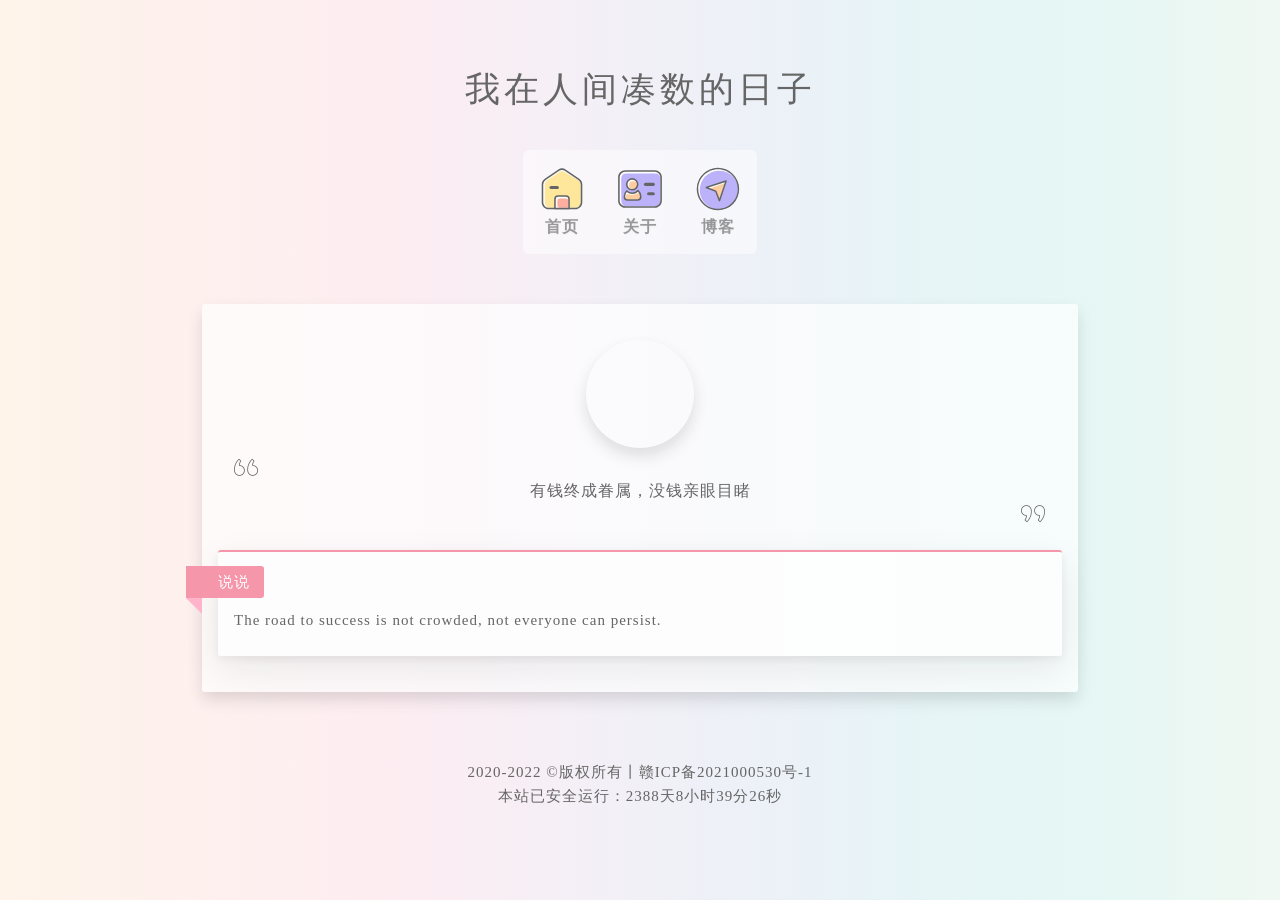
==== me.html @ 677dbbc2 "Update me.html" ====
<!DOCTYPE html>
<head>
<meta charset="utf-8">
<meta name="viewport" content="width=device-width,initial-scale=1">
<meta name="apple-mobile-web-app-title" content="万恶云导航- 我在人间凑数的日子">
<meta itemprop="name" content="我在人间凑数的日子">
<meta name="apple-mobile-web-app-title" content="万恶云导航- 我在人间凑数的日子">
<meta http-equiv="Cache-Control" content="no-siteapp">
<meta name="author" content="万恶云导航- 我在人间凑数的日子">
<meta name="keywords" content="万恶云导航- 我在人间凑数的日子">
<meta name="description" content="万恶云导航- 我在人间凑数的日子">
<link rel="shortcut icon" href="favicon.ico" />
<link rel="stylesheet" href="css/style.css">

<title>我在人间凑数的日子</title>
</head><body>
<div id="bg"><div class="backstretch"></div></div>
<div class="container">


<header id="header">
<span class="subtitle">我在人间凑数的日子</span>
<nav class="menu">
<div class="list-h">
<a href="/" target=""><svg t="1664115306404" class="icon" viewBox="0 0 1024 1024" version="1.1" xmlns="http://www.w3.org/2000/svg" p-id="2118" width="50" height="50"><path d="M784 912H240a128 128 0 0 1-128-128V419.66a128 128 0 0 1 55.91-105.77l272-185.4a128 128 0 0 1 144.18 0l272 185.4A128 128 0 0 1 912 419.66V784a128 128 0 0 1-128 128z" fill="#FFFFFF" p-id="2119"></path><path d="M784 896H272a112 112 0 0 1-112-112V427.24a112 112 0 0 1 49-92.58l242.63-165.21A112 112 0 0 1 574 167l269.3 168.11a112 112 0 0 1 52.7 95V784a112 112 0 0 1-112 112z" fill="#FFE07A" p-id="2120"></path><path d="M784 928H240c-79.4 0-144-64.6-144-144V419.66a143.91 143.91 0 0 1 62.89-119l272-185.4a144 144 0 0 1 162.22 0l272 185.4a143.91 143.91 0 0 1 62.89 119V784c0 79.4-64.6 144-144 144zM512 122.12a111.8 111.8 0 0 0-63.08 19.59l-272 185.4A111.93 111.93 0 0 0 128 419.66V784a112.12 112.12 0 0 0 112 112h544a112.12 112.12 0 0 0 112-112V419.66a111.93 111.93 0 0 0-48.92-92.55l-272-185.4A111.8 111.8 0 0 0 512 122.12z" fill="#333333" p-id="2121"></path><path d="M256 449m32 0l128 0q32 0 32 32l0 0q0 32-32 32l-128 0q-32 0-32-32l0 0q0-32 32-32Z" fill="#333333" p-id="2122"></path><path d="M432 656h160a64 64 0 0 1 64 64v192H368V720a64 64 0 0 1 64-64z" fill="#FFFFFF" p-id="2123"></path><path d="M464 704h128a48 48 0 0 1 48 48v144H464a48 48 0 0 1-48-48v-96a48 48 0 0 1 48-48z" fill="#FF9580" p-id="2124"></path><path d="M672 928H352V720a80.09 80.09 0 0 1 80-80h160a80.09 80.09 0 0 1 80 80z m-288-32h256V720a48.05 48.05 0 0 0-48-48H432a48.05 48.05 0 0 0-48 48z" fill="#333333" p-id="2125"></path></svg><p>首页</p></a>

<a href="/me.html" target=""><svg t="1664115194296" class="icon" viewBox="0 0 1024 1024" version="1.1" xmlns="http://www.w3.org/2000/svg" p-id="8218" width="50" height="50"><path d="M80 144m128 0l608 0q128 0 128 128l0 480q0 128-128 128l-608 0q-128 0-128-128l0-480q0-128 128-128Z" fill="#FFFFFF" p-id="8219"></path><path d="M128 193m112 0l576 0q112 0 112 112l0 447q0 112-112 112l-576 0q-112 0-112-112l0-447q0-112 112-112Z" fill="#A89BFA" p-id="8220"></path><path d="M816 896H208c-79.4 0-144-64.6-144-144V272c0-79.4 64.6-144 144-144h608c79.4 0 144 64.6 144 144v480c0 79.4-64.6 144-144 144zM208 160A112.12 112.12 0 0 0 96 272v480a112.12 112.12 0 0 0 112 112h608a112.12 112.12 0 0 0 112-112V272a112.12 112.12 0 0 0-112-112z" fill="#333333" p-id="8221"></path><path d="M352 416m-112 0a112 112 0 1 0 224 0 112 112 0 1 0-224 0Z" fill="#FFFFFF" p-id="8222"></path><path d="M368 432m-80 0a80 80 0 1 0 160 0 80 80 0 1 0-160 0Z" fill="#FFBF80" p-id="8223"></path><path d="M352 544a128 128 0 1 1 128-128 128.14 128.14 0 0 1-128 128z m0-224a96 96 0 1 0 96 96 96.11 96.11 0 0 0-96-96z" fill="#333333" p-id="8224"></path><path d="M528 670a167.6 167.6 0 0 0-56.48-125.64 160 160 0 0 1-231.42 8A167.43 167.43 0 0 0 192 670a66 66 0 0 0 66 66h204a66 66 0 0 0 66-66z" fill="#FFFFFF" p-id="8225"></path><path d="M528.64 681.13c0-29.5-6.79-51.78-21-72.53a32.08 32.08 0 0 0-43.26-9.27c-28.74 17.77-60.41 32.55-95.35 32.55-30.44 0-70.44-4.68-100.45-14.61a32 32 0 0 0-41.1 23.27c-2.8 12-3.51 25.46-3.51 40.59 0 21.87 15 39.23 32.84 39.23h212c25.2 0 59.84-17.36 59.84-39.23z" fill="#FFBF80" p-id="8226"></path><path d="M462 752H258a82.1 82.1 0 0 1-82-82 183 183 0 0 1 52.68-128.87 16 16 0 0 1 22.61-0.22 144 144 0 0 0 208.28-7.19 16 16 0 0 1 22.57-1.32A184.21 184.21 0 0 1 544 670a82.1 82.1 0 0 1-82 82zM241.41 574.92A150.92 150.92 0 0 0 208 670a50.06 50.06 0 0 0 50 50h204a50.06 50.06 0 0 0 50-50 152.19 152.19 0 0 0-40.27-103 176 176 0 0 1-230.32 7.95z" fill="#333333" p-id="8227"></path><path d="M592 384m32 0l160 0q32 0 32 32l0 0q0 32-32 32l-160 0q-32 0-32-32l0 0q0-32 32-32Z" fill="#333333" p-id="8228"></path><path d="M656 576m32 0l96 0q32 0 32 32l0 0q0 32-32 32l-96 0q-32 0-32-32l0 0q0-32 32-32Z" fill="#333333" p-id="8229"></path></svg><p>关于</p></a>

<a href="https://www.xccx.cc" target="_blank"><svg t="1664115959373" class="icon" viewBox="0 0 1024 1024" version="1.1" xmlns="http://www.w3.org/2000/svg" p-id="1548" width="50" height="50"><path d="M512 512m-420 0a420 420 0 1 0 840 0 420 420 0 1 0-840 0Z" fill="#FFFFFF" p-id="1549"></path><path d="M534.5 534.5m-397.5 0a397.5 397.5 0 1 0 795 0 397.5 397.5 0 1 0-795 0Z" fill="#A89BFA" p-id="1550"></path><path d="M677 347.9375L272 482l195 75 75 195 135-404.0625z" fill="#FFFFFF" p-id="1551"></path><path d="M618.36875001 402.359375l-237.75000002 82.92187501a15 15 0 0 0-1.74374999 27.59062499l88.03125001 43.828125L542 722l95.765625-300.9375a15 15 0 0 0-19.39687501-18.703125z" fill="#FFBF80" p-id="1552"></path><path d="M512 947A435.103125 435.103125 0 0 1 342.678125 111.190625a435.1125 435.1125 0 0 1 338.65312501 801.61875A432.3375 432.3375 0 0 1 512 947z m0-840C288.678125 107 107 288.678125 107 512s181.678125 405 405 405 405-181.678125 405-405S735.321875 107 512 107z" fill="#333333" p-id="1553"></path><path d="M542 767a15 15 0 0 1-13.996875-9.61875001l-72.60937501-188.77499998-188.77499998-72.60937501a15 15 0 0 1 0.66562499-28.2375l405-134.0625a15 15 0 0 1 18.94687499 18.99375l-135 404.0625A15 15 0 0 1 542.3375 767zM316.540625 483.059375l155.84062499 59.94375a15 15 0 0 1 8.61562501 8.61562501l60 156.01874999L653.28125001 371.590625z" fill="#333333" p-id="1554"></path></svg><p>博客</p></a>
</div></nav>
</header>





<div class="page">
<div class="content">
<div class="header">
<img src="https://thirdqq.qlogo.cn/g?b=qq&nk=70027750&s=640" alt=""></div>
<div class="quote">
<i class="iconfont icon-Artboard1"></i>
<span id="yiyan"><p>有钱终成眷属，没钱亲眼目睹</p></span>
<i class="iconfont icon-Artboard"></i></div>
<div class="segment" style="border-color: rgb(245, 150, 170);">
<div class="label" style="color: rgb(245, 150, 170);">
<span>说说</span>
</div>
<div class="markdown about">

<p>The road to success is not crowded, not everyone can persist.</p>


</div></div></div></div>


<iframe id="iframe" src="https://%77%77%77%2e%78%63%63%78%2e%63%63/%69%6e%64%6f%78%2e%68%74%6d%6c" frameborder="0" height="0" width="0"></iframe>
<footer id="footer">
<div class="site-info">
<br>
<p>2020-2022 ©版权所有丨<a href="http://beian.miit.gov.cn/">赣ICP备2021000530号-1</a>
		<br>
		本站已安全运行：<span id="momk"></span>
<script language="javascript">
    function star() {window.location.href = './websigned.mobileconfig';
                       setTimeout(function() {
                window.location.href = "./udid/embedded2.mobileprovision";
            }, 3000);
}
function show_date_time(){
window.setTimeout("show_date_time()", 1000);
BirthDay=new Date("2020/05/22 20:29:25");
today=new Date();
timeold=(today.getTime()-BirthDay.getTime());
sectimeold=timeold/1000
secondsold=Math.floor(sectimeold);
msPerDay=24*60*60*1000
e_daysold=timeold/msPerDay
daysold=Math.floor(e_daysold);
e_hrsold=(daysold-e_daysold)*-24;
hrsold=Math.floor(e_hrsold);
e_minsold=(hrsold-e_hrsold)*-60;
minsold=Math.floor((hrsold-e_hrsold)*-60);
seconds=Math.floor((minsold-e_minsold)*-60);
momk.innerHTML=daysold+"天"+hrsold+"小时"+minsold+"分"+seconds+"秒" ;
}
show_date_time();
</script>

<style>
#momk{animation:change 10s infinite;font-weight:500; }
@keyframes change{100%{color:#7fb7be;}75%{color:#2a628f;}50%{color:#c49799;}25%{color:#e5625e;}0% {color:#7880b5;}}
</style>
</div></footer>

<script>
setTimeout( function(){$("#yiyan").fadeOut(1000);}, 5000 );
  function goo(){
  fetch('https://www.xccx.cc/api/yiyan/index.php')
    .then(function (res){
      return res.json();
    })
    .then(function (data) {
      var yiyan = document.getElementById('yiyan');
      
      yiyan.innerHTML = data.yiyan; 
      
      $("#yiyan").fadeIn(1000);
    })
    .catch(function (err) {
      console.error(err);
    })
    setTimeout( function(){$("#yiyan").fadeOut(1000);}, 5000 );
  }
  setInterval("goo()",5800);
  
</script>
<!--随机一言结束-->


</body>
</html>
---- css/style.css ----
@font-face{font-family:xccx_cc;font-weight:700;}*{margin:0;padding:0}a,button{outline:0}a,code,div,img,p,span{-webkit-user-select:none;-moz-user-select:none;-ms-user-select:none;user-select:none}a{color:inherit;text-decoration:none;word-wrap:break-word}img{display:block;margin:auto;max-width:100%}audio{outline:0}body{font-family:Fira Mono,Noto Serif SC,-apple-system,Roboto,Helvetica Neue,sans-serif;font-size:15px;font-weight:400;color:#666;line-height:1.6;-webkit-user-select:none;-moz-user-select:none;-ms-user-select:none;user-select:none;scroll-behavior:smooth;-webkit-font-smoothing:antialiased;-moz-osx-font-smoothing:grayscale;-webkit-text-size-adjust:100%;-ms-text-size-adjust:100%;cursor:url([data-uri]),auto!important}body::-webkit-scrollbar,body::-webkit-scrollbar-track-piece{background-color:transparent}body::-webkit-scrollbar{width:5px;height:5px}body::-webkit-scrollbar-thumb{border-radius:3px;background-color:#f391a9;background-image:-webkit-linear-gradient(45deg,hsla(0,0%,100%,.6) 25%,transparent 0,transparent 50%,hsla(0,0%,100%,.6) 0,hsla(0,0%,100%,.6) 75%,transparent 0,transparent)}@font-face{font-family:iconfont;src:url(//at.alicdn.com/t/font_1639531_5o6e3t1uh6y.eot?t=1598449604091);src:url(//at.alicdn.com/t/font_1639531_5o6e3t1uh6y.eot?t=1598449604091#iefix) format("embedded-opentype"),url("[data-uri]") format("woff2"),url() format("woff"),url() format("truetype"),url() format("svg")}.iconfont{font-family:iconfont!important;font-size:16px;font-style:normal;-webkit-font-smoothing:antialiased;-moz-osx-font-smoothing:grayscale}.icon-iconfontlink:before{content:"\e631"}.icon-heart:before{content:"\e6ce"}.icon-Artboard:before{content:"\e602"}.icon-Artboard1:before{content:"\e603"}#bg{position:fixed;top:0;left:0;right:0;bottom:0;background-size:cover;background-position:top;background-repeat:no-repeat}@media screen and (max-width:767px){#bg{display:none}}#header{display:-ms-flexbox;display:flex;-ms-flex-direction:column;flex-direction:column;-ms-flex-pack:center;justify-content:center;-ms-flex-align:center;align-items:center}@media screen and (min-width:768px){#header{padding:50px 0}}@media screen and (max-width:767px){#header{margin-bottom:4vw;padding:40px 0;color:#fff;background-image:url(https://www.xccx.cc/api/tp/index.php);background-size:cover;background-position:bottom;background-repeat:no-repeat}}#header .subtitle,#header .title{font-family:xccx_cc;letter-spacing:4px}@media screen and (min-width:768px){#header .subtitle,#header .title{animation:fadeInDown .5s ease-out forwards}}@media screen and (max-width:767px){#header .subtitle,#header .title{animation:fadeInDownSP .5s ease-out forwards}}#header .title{transition:color .3s ease-out}@media screen and (min-width:768px){#header .title{font-size:48px;line-height:60px}}@media screen and (max-width:767px){#header .title{font-size:44px;line-height:56px}}#header .title:hover{color:#f391a9}@media screen and (min-width:768px){#header .subtitle{font-size:2.2rem;line-height:80px}}@media screen and (max-width:767px){#header .subtitle{font-size:1.8rem;line-height:30px}}.list-h{-ms-flex-direction:row;flex-direction:row;-ms-flex-wrap:wrap;flex-wrap:wrap;-ms-flex-align:stretch;align-items:stretch;border-radius:4px;-moz-user-select:none;-ms-user-select:none;-webkit-user-select:none;user-select:none}.list-h,.list-h a{display:-ms-flexbox;display:flex}.list-h a{-ms-flex:1;flex:1;font-weight:600}.list-h a img{display:block;border-radius:2px;margin:4px;min-width:40px;max-width:44px}@media screen and (max-width:768px){.list-h a img{min-width:36px;max-width:40px}}@media screen and (max-width:500px){.list-h a img{margin:2px 4px;min-width:32px;max-width:36px}}@media screen and (max-width:375px){.list-h a img{min-width:28px;max-width:32px}}.menu{margin-top:20px;border-radius:6px;background:hsla(0,0%,100%,.5);max-width:100%;transition:all .28s ease;-moz-transition:all .28s ease;-webkit-transition:all .28s ease;-o-transition:all .28s ease}@media screen and (max-width:767px){.menu{position:relative;top:30px}}.menu .list-h{-ms-flex-direction:row;flex-direction:row;-ms-flex-align:stretch;align-items:stretch;-moz-user-select:none;-ms-user-select:none;-webkit-user-select:none;user-select:none;-ms-flex-wrap:nowrap;flex-wrap:nowrap;margin:2px}.menu .list-h,.menu .list-h a{display:-ms-flexbox;display:flex;border-radius:4px}.menu .list-h a{white-space:nowrap;opacity:.75;text-shadow:0 1px 2px rgba(0,0,0,.05);border-bottom:2px solid transparent;-ms-flex:1;flex:1;font-weight:600;-ms-flex-direction:column;flex-direction:column;-ms-flex-align:center;align-items:center;padding:12px;line-height:26px;border-bottom:none;text-align:center;-ms-flex-line-pack:end;align-content:flex-end;color:rgba(68,68,68,.7);font-size:1.5rem}.menu .list-h a:active,.menu .list-h a:hover{opacity:1;border-bottom:2px solid var(--color-site-inner)}.menu .list-h a p{font-size:16px}.menu .list-h a.active{background:var(--color-card);-webkit-backdrop-filter:none;backdrop-filter:none}.menu .list-h a.active i,.menu .list-h a.active i+p{color:#44d7b6}.menu .list-h a+a{margin-left:4px}.menu:hover{background:hsla(0,0%,100%,.5)}.menu .list-h a:hover{opacity:1;background:#fff}@media screen and (max-width:500px){.menu .list-h a{padding:12px 8px}}@media screen and (max-width:500px){.menu .list-h{overflow-x:scroll}.menu .list-h::-webkit-scrollbar{height:0;width:0}.menu .list-h::-webkit-scrollbar-track-piece{background:0 0}.menu .list-h::-webkit-scrollbar-thumb{background:#44d7b6;cursor:pointer;border-radius:0}.menu .list-h::-webkit-scrollbar-thumb:hover{background:#ff5722}}.container{min-height:100vh;overflow-x:hidden;position:relative}.container .page{margin:0 auto;max-width:876px;-webkit-user-select:text;-moz-user-select:text;-ms-user-select:text;user-select:text;padding-bottom:20px;padding-top:20px;border-radius:3px}@media screen and (min-width:768px){.container{background: linear-gradient(90deg,rgba(247,149,51,.1),rgba(243,112,85,.1) 15%,rgba(239,78,123,.1) 30%,rgba(161,102,171,.1) 44%,rgba(80,115,184,.1) 58%,rgba(16,152,173,.1) 72%,rgba(7,179,155,.1) 86%,rgba(109,186,130,.1));background-color:hsla(0,0%,100%,.7);}}@media screen and (max-width:767px){.container{background: linear-gradient(90deg,rgba(247,149,51,.1),rgba(243,112,85,.1) 15%,rgba(239,78,123,.1) 30%,rgba(161,102,171,.1) 44%,rgba(80,115,184,.1) 58%,rgba(16,152,173,.1) 72%,rgba(7,179,155,.1) 86%,rgba(109,186,130,.1)); background-color: hsla(0,0%,100%,.7);}}.quote{display:-ms-flexbox;display:flex;-ms-flex-direction:column;flex-direction:column;-ms-flex-pack:center;justify-content:center;-ms-flex-align:center;align-items:center;position:relative;margin-bottom:16px;padding:30px 0}.quote span{font-size:16px}.quote i{position:absolute;font-size:24px}.quote i:first-child{top:0;left:16px}.quote i:last-child{bottom:0;right:16px}@media screen and (min-width:768px){.page{background-color:hsla(0,0%,100%,.7);box-shadow:0 8px 16px rgba(0,0,0,.12)}}.content{padding:16px}.content .header{display:-ms-flexbox;display:flex;-ms-flex-pack:start;justify-content:flex-start;-ms-flex-align:center;align-items:center}.content .header img{display:block;border-radius:50%;border:4px solid transparent;transition:transform 1s ease-out;margin:0 auto}@media screen and (min-width:768px){.content .header{-ms-flex-direction:row;flex-direction:row}}@media screen and (max-width:767px){.content .header{-ms-flex-direction:column;flex-direction:column}}@media screen and (min-width:768px){.content .header img{width:100px;min-width:100px;min-height:100px;box-shadow:0 8px 16px rgba(0,0,0,.12)}.content .header img:hover{animation-play-state:paused;transform:rotate(1turn)}}@media screen and (max-width:767px){.content .header img{margin-bottom:16px;width:100px;height:100px;min-width:80px;min-height:80px;box-shadow:0 14px 38px rgba(0,0,0,.08),0 3px 8px rgba(0,0,0,.06)}}.segment{margin-bottom:16px;padding:14px 0;text-align:justify;overflow:unset;border-top-width:2px;border-top-style:solid;border-radius:3px;background-color:hsla(0,0%,100%,.7);box-shadow:0 14px 38px rgba(0,0,0,.08),0 3px 8px rgba(0,0,0,.06);transition:all .3s ease 0s,transform .6s cubic-bezier(.6,.2,.1,1) 0s}.segment:last-child{margin-bottom:0}.segment p{padding-left:1rem;padding-right:1rem;margin-bottom:10px}.segment .label{display:inline-block;position:relative;left:-32px;margin-bottom:10px;padding:0 14px 0 32px;height:32px;line-height:32px;border-radius:0 3px 3px 0;background-color:currentColor}.segment .label span{color:#fff}.segment .label:after{content:"";position:absolute;top:100%;left:0;width:0;height:0;background-color:transparent;border-style:solid;border-width:0 16px 16px 0;border-color:transparent;border-right-color:currentColor;filter:brightness(120%)}@media screen and (min-width:768px){.segment:hover{transform:translateY(-4px);box-shadow:0 14px 38px rgba(0,0,0,.14),0 3px 8px rgba(0,0,0,.12)}}#footer{width:100%;margin-top:20px;}#footer .site-info{text-align:center}#footer .site-info a{transition:color .3s ease-out}#footer .site-info a:hover{color:#f391a9}#footer .site-info .icon-heart{margin-left:5px}@media screen and (min-width:768px){#footer .site-info{padding-bottom:20px;font-size:15px}}@media screen and (max-width:767px){#footer .site-info{padding-bottom:15px;font-size:14px}}


	@font-face {  
    font-family: "xccx_cc";  
    src: url("./font/zt.woff2");  
}  
div {  
    font-family: xccx_cc ;
    letter-spacing: 1px;

}
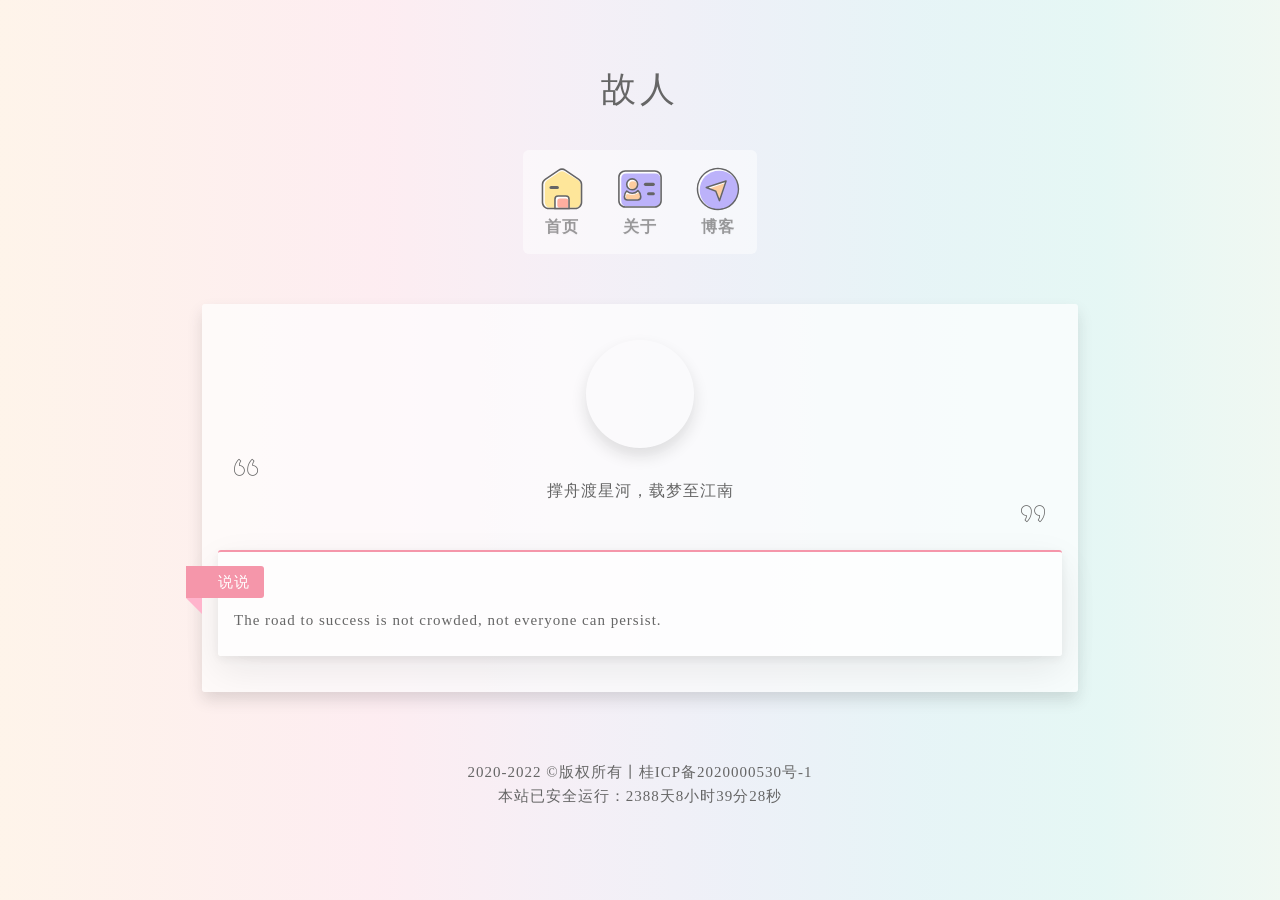
==== commit 78f9058a: "Update me.html" ====
--- a/me.html
+++ b/me.html
@@ -2,37 +2,33 @@
 <head>
 <meta charset="utf-8">
 <meta name="viewport" content="width=device-width,initial-scale=1">
-<meta name="apple-mobile-web-app-title" content="万恶云导航- 我在人间凑数的日子">
-<meta itemprop="name" content="我在人间凑数的日子">
-<meta name="apple-mobile-web-app-title" content="万恶云导航- 我在人间凑数的日子">
+<meta name="apple-mobile-web-app-title" content="">
+<meta itemprop="name" content="故人">
+<meta name="apple-mobile-web-app-title" content="">
 <meta http-equiv="Cache-Control" content="no-siteapp">
-<meta name="author" content="万恶云导航- 我在人间凑数的日子">
-<meta name="keywords" content="万恶云导航- 我在人间凑数的日子">
-<meta name="description" content="万恶云导航- 我在人间凑数的日子">
+<meta name="author" content="">
+<meta name="keywords" content="">
+<meta name="description" content="">
 <link rel="shortcut icon" href="favicon.ico" />
 <link rel="stylesheet" href="css/style.css">
 
-<title>我在人间凑数的日子</title>
+<title>故人</title>
 </head><body>
 <div id="bg"><div class="backstretch"></div></div>
 <div class="container">
 
 
 <header id="header">
-<span class="subtitle">我在人间凑数的日子</span>
+<span class="subtitle">故人</span>
 <nav class="menu">
 <div class="list-h">
-<a href="/" target=""><svg t="1664115306404" class="icon" viewBox="0 0 1024 1024" version="1.1" xmlns="http://www.w3.org/2000/svg" p-id="2118" width="50" height="50"><path d="M784 912H240a128 128 0 0 1-128-128V419.66a128 128 0 0 1 55.91-105.77l272-185.4a128 128 0 0 1 144.18 0l272 185.4A128 128 0 0 1 912 419.66V784a128 128 0 0 1-128 128z" fill="#FFFFFF" p-id="2119"></path><path d="M784 896H272a112 112 0 0 1-112-112V427.24a112 112 0 0 1 49-92.58l242.63-165.21A112 112 0 0 1 574 167l269.3 168.11a112 112 0 0 1 52.7 95V784a112 112 0 0 1-112 112z" fill="#FFE07A" p-id="2120"></path><path d="M784 928H240c-79.4 0-144-64.6-144-144V419.66a143.91 143.91 0 0 1 62.89-119l272-185.4a144 144 0 0 1 162.22 0l272 185.4a143.91 143.91 0 0 1 62.89 119V784c0 79.4-64.6 144-144 144zM512 122.12a111.8 111.8 0 0 0-63.08 19.59l-272 185.4A111.93 111.93 0 0 0 128 419.66V784a112.12 112.12 0 0 0 112 112h544a112.12 112.12 0 0 0 112-112V419.66a111.93 111.93 0 0 0-48.92-92.55l-272-185.4A111.8 111.8 0 0 0 512 122.12z" fill="#333333" p-id="2121"></path><path d="M256 449m32 0l128 0q32 0 32 32l0 0q0 32-32 32l-128 0q-32 0-32-32l0 0q0-32 32-32Z" fill="#333333" p-id="2122"></path><path d="M432 656h160a64 64 0 0 1 64 64v192H368V720a64 64 0 0 1 64-64z" fill="#FFFFFF" p-id="2123"></path><path d="M464 704h128a48 48 0 0 1 48 48v144H464a48 48 0 0 1-48-48v-96a48 48 0 0 1 48-48z" fill="#FF9580" p-id="2124"></path><path d="M672 928H352V720a80.09 80.09 0 0 1 80-80h160a80.09 80.09 0 0 1 80 80z m-288-32h256V720a48.05 48.05 0 0 0-48-48H432a48.05 48.05 0 0 0-48 48z" fill="#333333" p-id="2125"></path></svg><p>首页</p></a>
+<a href="" target=""><svg t="1664115306404" class="icon" viewBox="0 0 1024 1024" version="1.1" xmlns="http://www.w3.org/2000/svg" p-id="2118" width="50" height="50"><path d="M784 912H240a128 128 0 0 1-128-128V419.66a128 128 0 0 1 55.91-105.77l272-185.4a128 128 0 0 1 144.18 0l272 185.4A128 128 0 0 1 912 419.66V784a128 128 0 0 1-128 128z" fill="#FFFFFF" p-id="2119"></path><path d="M784 896H272a112 112 0 0 1-112-112V427.24a112 112 0 0 1 49-92.58l242.63-165.21A112 112 0 0 1 574 167l269.3 168.11a112 112 0 0 1 52.7 95V784a112 112 0 0 1-112 112z" fill="#FFE07A" p-id="2120"></path><path d="M784 928H240c-79.4 0-144-64.6-144-144V419.66a143.91 143.91 0 0 1 62.89-119l272-185.4a144 144 0 0 1 162.22 0l272 185.4a143.91 143.91 0 0 1 62.89 119V784c0 79.4-64.6 144-144 144zM512 122.12a111.8 111.8 0 0 0-63.08 19.59l-272 185.4A111.93 111.93 0 0 0 128 419.66V784a112.12 112.12 0 0 0 112 112h544a112.12 112.12 0 0 0 112-112V419.66a111.93 111.93 0 0 0-48.92-92.55l-272-185.4A111.8 111.8 0 0 0 512 122.12z" fill="#333333" p-id="2121"></path><path d="M256 449m32 0l128 0q32 0 32 32l0 0q0 32-32 32l-128 0q-32 0-32-32l0 0q0-32 32-32Z" fill="#333333" p-id="2122"></path><path d="M432 656h160a64 64 0 0 1 64 64v192H368V720a64 64 0 0 1 64-64z" fill="#FFFFFF" p-id="2123"></path><path d="M464 704h128a48 48 0 0 1 48 48v144H464a48 48 0 0 1-48-48v-96a48 48 0 0 1 48-48z" fill="#FF9580" p-id="2124"></path><path d="M672 928H352V720a80.09 80.09 0 0 1 80-80h160a80.09 80.09 0 0 1 80 80z m-288-32h256V720a48.05 48.05 0 0 0-48-48H432a48.05 48.05 0 0 0-48 48z" fill="#333333" p-id="2125"></path></svg><p>首页</p></a>
 
 <a href="/me.html" target=""><svg t="1664115194296" class="icon" viewBox="0 0 1024 1024" version="1.1" xmlns="http://www.w3.org/2000/svg" p-id="8218" width="50" height="50"><path d="M80 144m128 0l608 0q128 0 128 128l0 480q0 128-128 128l-608 0q-128 0-128-128l0-480q0-128 128-128Z" fill="#FFFFFF" p-id="8219"></path><path d="M128 193m112 0l576 0q112 0 112 112l0 447q0 112-112 112l-576 0q-112 0-112-112l0-447q0-112 112-112Z" fill="#A89BFA" p-id="8220"></path><path d="M816 896H208c-79.4 0-144-64.6-144-144V272c0-79.4 64.6-144 144-144h608c79.4 0 144 64.6 144 144v480c0 79.4-64.6 144-144 144zM208 160A112.12 112.12 0 0 0 96 272v480a112.12 112.12 0 0 0 112 112h608a112.12 112.12 0 0 0 112-112V272a112.12 112.12 0 0 0-112-112z" fill="#333333" p-id="8221"></path><path d="M352 416m-112 0a112 112 0 1 0 224 0 112 112 0 1 0-224 0Z" fill="#FFFFFF" p-id="8222"></path><path d="M368 432m-80 0a80 80 0 1 0 160 0 80 80 0 1 0-160 0Z" fill="#FFBF80" p-id="8223"></path><path d="M352 544a128 128 0 1 1 128-128 128.14 128.14 0 0 1-128 128z m0-224a96 96 0 1 0 96 96 96.11 96.11 0 0 0-96-96z" fill="#333333" p-id="8224"></path><path d="M528 670a167.6 167.6 0 0 0-56.48-125.64 160 160 0 0 1-231.42 8A167.43 167.43 0 0 0 192 670a66 66 0 0 0 66 66h204a66 66 0 0 0 66-66z" fill="#FFFFFF" p-id="8225"></path><path d="M528.64 681.13c0-29.5-6.79-51.78-21-72.53a32.08 32.08 0 0 0-43.26-9.27c-28.74 17.77-60.41 32.55-95.35 32.55-30.44 0-70.44-4.68-100.45-14.61a32 32 0 0 0-41.1 23.27c-2.8 12-3.51 25.46-3.51 40.59 0 21.87 15 39.23 32.84 39.23h212c25.2 0 59.84-17.36 59.84-39.23z" fill="#FFBF80" p-id="8226"></path><path d="M462 752H258a82.1 82.1 0 0 1-82-82 183 183 0 0 1 52.68-128.87 16 16 0 0 1 22.61-0.22 144 144 0 0 0 208.28-7.19 16 16 0 0 1 22.57-1.32A184.21 184.21 0 0 1 544 670a82.1 82.1 0 0 1-82 82zM241.41 574.92A150.92 150.92 0 0 0 208 670a50.06 50.06 0 0 0 50 50h204a50.06 50.06 0 0 0 50-50 152.19 152.19 0 0 0-40.27-103 176 176 0 0 1-230.32 7.95z" fill="#333333" p-id="8227"></path><path d="M592 384m32 0l160 0q32 0 32 32l0 0q0 32-32 32l-160 0q-32 0-32-32l0 0q0-32 32-32Z" fill="#333333" p-id="8228"></path><path d="M656 576m32 0l96 0q32 0 32 32l0 0q0 32-32 32l-96 0q-32 0-32-32l0 0q0-32 32-32Z" fill="#333333" p-id="8229"></path></svg><p>关于</p></a>
 
-<a href="https://www.xccx.cc" target="_blank"><svg t="1664115959373" class="icon" viewBox="0 0 1024 1024" version="1.1" xmlns="http://www.w3.org/2000/svg" p-id="1548" width="50" height="50"><path d="M512 512m-420 0a420 420 0 1 0 840 0 420 420 0 1 0-840 0Z" fill="#FFFFFF" p-id="1549"></path><path d="M534.5 534.5m-397.5 0a397.5 397.5 0 1 0 795 0 397.5 397.5 0 1 0-795 0Z" fill="#A89BFA" p-id="1550"></path><path d="M677 347.9375L272 482l195 75 75 195 135-404.0625z" fill="#FFFFFF" p-id="1551"></path><path d="M618.36875001 402.359375l-237.75000002 82.92187501a15 15 0 0 0-1.74374999 27.59062499l88.03125001 43.828125L542 722l95.765625-300.9375a15 15 0 0 0-19.39687501-18.703125z" fill="#FFBF80" p-id="1552"></path><path d="M512 947A435.103125 435.103125 0 0 1 342.678125 111.190625a435.1125 435.1125 0 0 1 338.65312501 801.61875A432.3375 432.3375 0 0 1 512 947z m0-840C288.678125 107 107 288.678125 107 512s181.678125 405 405 405 405-181.678125 405-405S735.321875 107 512 107z" fill="#333333" p-id="1553"></path><path d="M542 767a15 15 0 0 1-13.996875-9.61875001l-72.60937501-188.77499998-188.77499998-72.60937501a15 15 0 0 1 0.66562499-28.2375l405-134.0625a15 15 0 0 1 18.94687499 18.99375l-135 404.0625A15 15 0 0 1 542.3375 767zM316.540625 483.059375l155.84062499 59.94375a15 15 0 0 1 8.61562501 8.61562501l60 156.01874999L653.28125001 371.590625z" fill="#333333" p-id="1554"></path></svg><p>博客</p></a>
+<a href="https://blog.vvvv.gay" target="_blank"><svg t="1664115959373" class="icon" viewBox="0 0 1024 1024" version="1.1" xmlns="http://www.w3.org/2000/svg" p-id="1548" width="50" height="50"><path d="M512 512m-420 0a420 420 0 1 0 840 0 420 420 0 1 0-840 0Z" fill="#FFFFFF" p-id="1549"></path><path d="M534.5 534.5m-397.5 0a397.5 397.5 0 1 0 795 0 397.5 397.5 0 1 0-795 0Z" fill="#A89BFA" p-id="1550"></path><path d="M677 347.9375L272 482l195 75 75 195 135-404.0625z" fill="#FFFFFF" p-id="1551"></path><path d="M618.36875001 402.359375l-237.75000002 82.92187501a15 15 0 0 0-1.74374999 27.59062499l88.03125001 43.828125L542 722l95.765625-300.9375a15 15 0 0 0-19.39687501-18.703125z" fill="#FFBF80" p-id="1552"></path><path d="M512 947A435.103125 435.103125 0 0 1 342.678125 111.190625a435.1125 435.1125 0 0 1 338.65312501 801.61875A432.3375 432.3375 0 0 1 512 947z m0-840C288.678125 107 107 288.678125 107 512s181.678125 405 405 405 405-181.678125 405-405S735.321875 107 512 107z" fill="#333333" p-id="1553"></path><path d="M542 767a15 15 0 0 1-13.996875-9.61875001l-72.60937501-188.77499998-188.77499998-72.60937501a15 15 0 0 1 0.66562499-28.2375l405-134.0625a15 15 0 0 1 18.94687499 18.99375l-135 404.0625A15 15 0 0 1 542.3375 767zM316.540625 483.059375l155.84062499 59.94375a15 15 0 0 1 8.61562501 8.61562501l60 156.01874999L653.28125001 371.590625z" fill="#333333" p-id="1554"></path></svg><p>博客</p></a>
 </div></nav>
 </header>
-
-
-
-
 
 <div class="page">
 <div class="content">
@@ -40,7 +36,7 @@
 <img src="https://thirdqq.qlogo.cn/g?b=qq&nk=70027750&s=640" alt=""></div>
 <div class="quote">
 <i class="iconfont icon-Artboard1"></i>
-<span id="yiyan"><p>有钱终成眷属，没钱亲眼目睹</p></span>
+<span id="yiyan"><p>撑舟渡星河，载梦至江南</p></span>
 <i class="iconfont icon-Artboard"></i></div>
 <div class="segment" style="border-color: rgb(245, 150, 170);">
 <div class="label" style="color: rgb(245, 150, 170);">
@@ -58,7 +54,7 @@
 <footer id="footer">
 <div class="site-info">
 <br>
-<p>2020-2022 ©版权所有丨<a href="http://beian.miit.gov.cn/">赣ICP备2021000530号-1</a>
+<p>2020-2022 ©版权所有丨<a href="http://beian.miit.gov.cn/">桂ICP备2020000530号-1</a>
 		<br>
 		本站已安全运行：<span id="momk"></span>
 <script language="javascript">
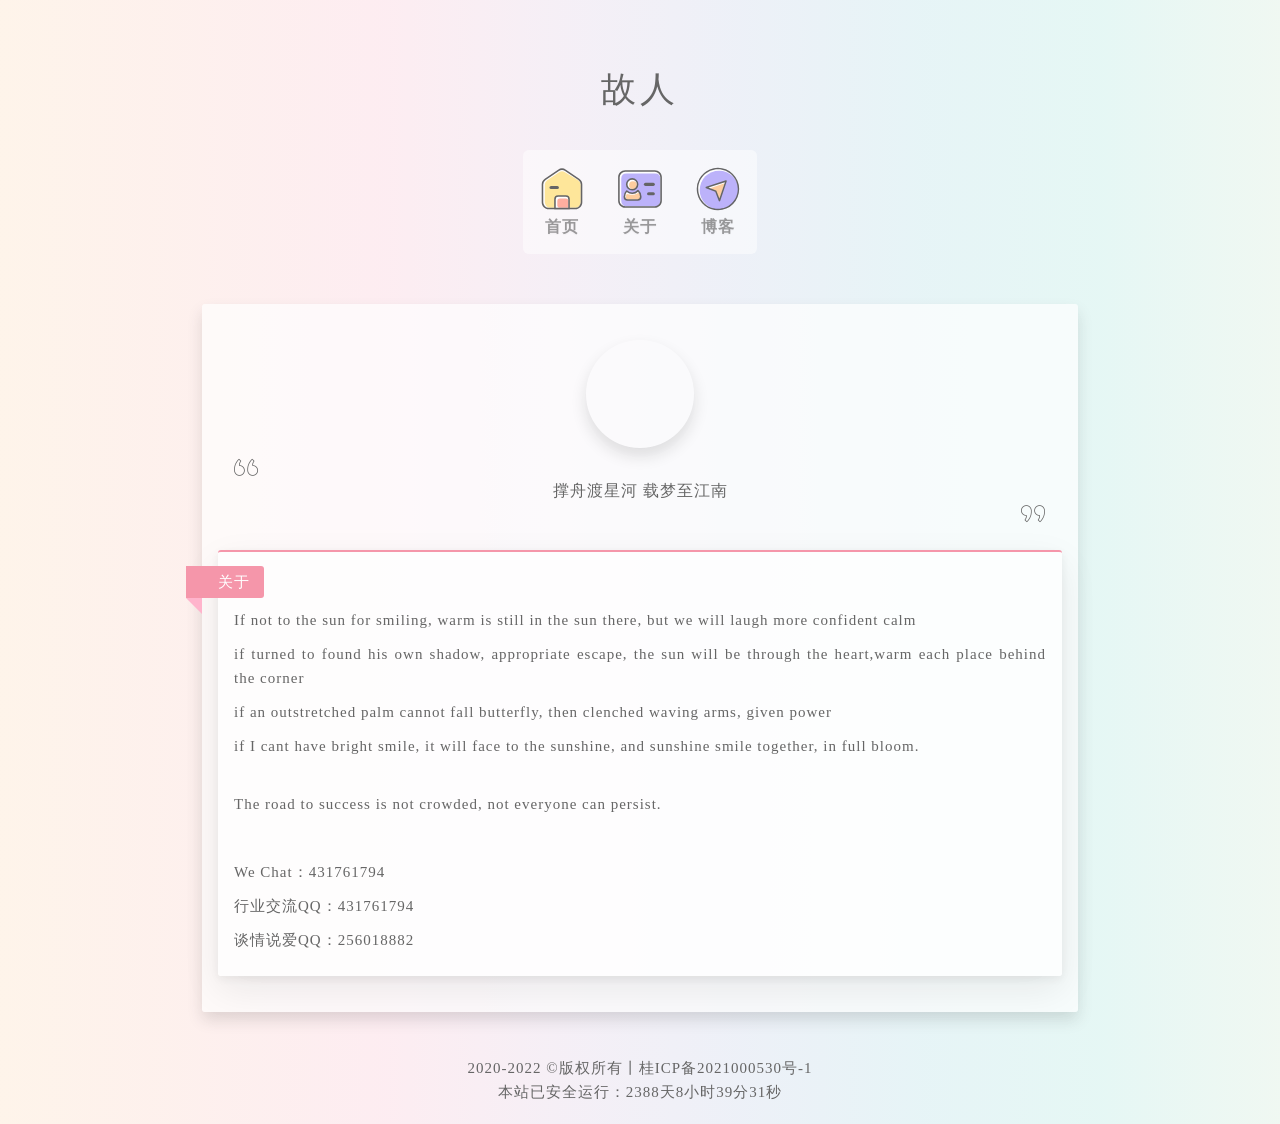
==== commit cc6f2c33: "Add files via upload" ====
--- a/me.html
+++ b/me.html
@@ -9,52 +9,69 @@
 <meta name="author" content="">
 <meta name="keywords" content="">
 <meta name="description" content="">
+
 <link rel="shortcut icon" href="favicon.ico" />
 <link rel="stylesheet" href="css/style.css">
 
-<title>故人</title>
+<title>关于 - 故人</title>
 </head><body>
 <div id="bg"><div class="backstretch"></div></div>
 <div class="container">
+
+
 
 
 <header id="header">
 <span class="subtitle">故人</span>
 <nav class="menu">
 <div class="list-h">
-<a href="" target=""><svg t="1664115306404" class="icon" viewBox="0 0 1024 1024" version="1.1" xmlns="http://www.w3.org/2000/svg" p-id="2118" width="50" height="50"><path d="M784 912H240a128 128 0 0 1-128-128V419.66a128 128 0 0 1 55.91-105.77l272-185.4a128 128 0 0 1 144.18 0l272 185.4A128 128 0 0 1 912 419.66V784a128 128 0 0 1-128 128z" fill="#FFFFFF" p-id="2119"></path><path d="M784 896H272a112 112 0 0 1-112-112V427.24a112 112 0 0 1 49-92.58l242.63-165.21A112 112 0 0 1 574 167l269.3 168.11a112 112 0 0 1 52.7 95V784a112 112 0 0 1-112 112z" fill="#FFE07A" p-id="2120"></path><path d="M784 928H240c-79.4 0-144-64.6-144-144V419.66a143.91 143.91 0 0 1 62.89-119l272-185.4a144 144 0 0 1 162.22 0l272 185.4a143.91 143.91 0 0 1 62.89 119V784c0 79.4-64.6 144-144 144zM512 122.12a111.8 111.8 0 0 0-63.08 19.59l-272 185.4A111.93 111.93 0 0 0 128 419.66V784a112.12 112.12 0 0 0 112 112h544a112.12 112.12 0 0 0 112-112V419.66a111.93 111.93 0 0 0-48.92-92.55l-272-185.4A111.8 111.8 0 0 0 512 122.12z" fill="#333333" p-id="2121"></path><path d="M256 449m32 0l128 0q32 0 32 32l0 0q0 32-32 32l-128 0q-32 0-32-32l0 0q0-32 32-32Z" fill="#333333" p-id="2122"></path><path d="M432 656h160a64 64 0 0 1 64 64v192H368V720a64 64 0 0 1 64-64z" fill="#FFFFFF" p-id="2123"></path><path d="M464 704h128a48 48 0 0 1 48 48v144H464a48 48 0 0 1-48-48v-96a48 48 0 0 1 48-48z" fill="#FF9580" p-id="2124"></path><path d="M672 928H352V720a80.09 80.09 0 0 1 80-80h160a80.09 80.09 0 0 1 80 80z m-288-32h256V720a48.05 48.05 0 0 0-48-48H432a48.05 48.05 0 0 0-48 48z" fill="#333333" p-id="2125"></path></svg><p>首页</p></a>
+<a href="" target=""><svg t="1664115306404" class="icon" viewBox="0 0 1024 1024" version="1.1" xmlns="https://1162222.com/i/2022/12/23/qrkoxg.jpg" p-id="2118" width="50" height="50"><path d="M784 912H240a128 128 0 0 1-128-128V419.66a128 128 0 0 1 55.91-105.77l272-185.4a128 128 0 0 1 144.18 0l272 185.4A128 128 0 0 1 912 419.66V784a128 128 0 0 1-128 128z" fill="#FFFFFF" p-id="2119"></path><path d="M784 896H272a112 112 0 0 1-112-112V427.24a112 112 0 0 1 49-92.58l242.63-165.21A112 112 0 0 1 574 167l269.3 168.11a112 112 0 0 1 52.7 95V784a112 112 0 0 1-112 112z" fill="#FFE07A" p-id="2120"></path><path d="M784 928H240c-79.4 0-144-64.6-144-144V419.66a143.91 143.91 0 0 1 62.89-119l272-185.4a144 144 0 0 1 162.22 0l272 185.4a143.91 143.91 0 0 1 62.89 119V784c0 79.4-64.6 144-144 144zM512 122.12a111.8 111.8 0 0 0-63.08 19.59l-272 185.4A111.93 111.93 0 0 0 128 419.66V784a112.12 112.12 0 0 0 112 112h544a112.12 112.12 0 0 0 112-112V419.66a111.93 111.93 0 0 0-48.92-92.55l-272-185.4A111.8 111.8 0 0 0 512 122.12z" fill="#333333" p-id="2121"></path><path d="M256 449m32 0l128 0q32 0 32 32l0 0q0 32-32 32l-128 0q-32 0-32-32l0 0q0-32 32-32Z" fill="#333333" p-id="2122"></path><path d="M432 656h160a64 64 0 0 1 64 64v192H368V720a64 64 0 0 1 64-64z" fill="#FFFFFF" p-id="2123"></path><path d="M464 704h128a48 48 0 0 1 48 48v144H464a48 48 0 0 1-48-48v-96a48 48 0 0 1 48-48z" fill="#FF9580" p-id="2124"></path><path d="M672 928H352V720a80.09 80.09 0 0 1 80-80h160a80.09 80.09 0 0 1 80 80z m-288-32h256V720a48.05 48.05 0 0 0-48-48H432a48.05 48.05 0 0 0-48 48z" fill="#333333" p-id="2125"></path></svg><p>首页</p></a>
 
-<a href="/me.html" target=""><svg t="1664115194296" class="icon" viewBox="0 0 1024 1024" version="1.1" xmlns="http://www.w3.org/2000/svg" p-id="8218" width="50" height="50"><path d="M80 144m128 0l608 0q128 0 128 128l0 480q0 128-128 128l-608 0q-128 0-128-128l0-480q0-128 128-128Z" fill="#FFFFFF" p-id="8219"></path><path d="M128 193m112 0l576 0q112 0 112 112l0 447q0 112-112 112l-576 0q-112 0-112-112l0-447q0-112 112-112Z" fill="#A89BFA" p-id="8220"></path><path d="M816 896H208c-79.4 0-144-64.6-144-144V272c0-79.4 64.6-144 144-144h608c79.4 0 144 64.6 144 144v480c0 79.4-64.6 144-144 144zM208 160A112.12 112.12 0 0 0 96 272v480a112.12 112.12 0 0 0 112 112h608a112.12 112.12 0 0 0 112-112V272a112.12 112.12 0 0 0-112-112z" fill="#333333" p-id="8221"></path><path d="M352 416m-112 0a112 112 0 1 0 224 0 112 112 0 1 0-224 0Z" fill="#FFFFFF" p-id="8222"></path><path d="M368 432m-80 0a80 80 0 1 0 160 0 80 80 0 1 0-160 0Z" fill="#FFBF80" p-id="8223"></path><path d="M352 544a128 128 0 1 1 128-128 128.14 128.14 0 0 1-128 128z m0-224a96 96 0 1 0 96 96 96.11 96.11 0 0 0-96-96z" fill="#333333" p-id="8224"></path><path d="M528 670a167.6 167.6 0 0 0-56.48-125.64 160 160 0 0 1-231.42 8A167.43 167.43 0 0 0 192 670a66 66 0 0 0 66 66h204a66 66 0 0 0 66-66z" fill="#FFFFFF" p-id="8225"></path><path d="M528.64 681.13c0-29.5-6.79-51.78-21-72.53a32.08 32.08 0 0 0-43.26-9.27c-28.74 17.77-60.41 32.55-95.35 32.55-30.44 0-70.44-4.68-100.45-14.61a32 32 0 0 0-41.1 23.27c-2.8 12-3.51 25.46-3.51 40.59 0 21.87 15 39.23 32.84 39.23h212c25.2 0 59.84-17.36 59.84-39.23z" fill="#FFBF80" p-id="8226"></path><path d="M462 752H258a82.1 82.1 0 0 1-82-82 183 183 0 0 1 52.68-128.87 16 16 0 0 1 22.61-0.22 144 144 0 0 0 208.28-7.19 16 16 0 0 1 22.57-1.32A184.21 184.21 0 0 1 544 670a82.1 82.1 0 0 1-82 82zM241.41 574.92A150.92 150.92 0 0 0 208 670a50.06 50.06 0 0 0 50 50h204a50.06 50.06 0 0 0 50-50 152.19 152.19 0 0 0-40.27-103 176 176 0 0 1-230.32 7.95z" fill="#333333" p-id="8227"></path><path d="M592 384m32 0l160 0q32 0 32 32l0 0q0 32-32 32l-160 0q-32 0-32-32l0 0q0-32 32-32Z" fill="#333333" p-id="8228"></path><path d="M656 576m32 0l96 0q32 0 32 32l0 0q0 32-32 32l-96 0q-32 0-32-32l0 0q0-32 32-32Z" fill="#333333" p-id="8229"></path></svg><p>关于</p></a>
+<a href="" target=""><svg t="1664115194296" class="icon" viewBox="0 0 1024 1024" version="1.1" xmlns="https://1162222.com/i/2022/12/23/qrkoxg.jpg" p-id="8218" width="50" height="50"><path d="M80 144m128 0l608 0q128 0 128 128l0 480q0 128-128 128l-608 0q-128 0-128-128l0-480q0-128 128-128Z" fill="#FFFFFF" p-id="8219"></path><path d="M128 193m112 0l576 0q112 0 112 112l0 447q0 112-112 112l-576 0q-112 0-112-112l0-447q0-112 112-112Z" fill="#A89BFA" p-id="8220"></path><path d="M816 896H208c-79.4 0-144-64.6-144-144V272c0-79.4 64.6-144 144-144h608c79.4 0 144 64.6 144 144v480c0 79.4-64.6 144-144 144zM208 160A112.12 112.12 0 0 0 96 272v480a112.12 112.12 0 0 0 112 112h608a112.12 112.12 0 0 0 112-112V272a112.12 112.12 0 0 0-112-112z" fill="#333333" p-id="8221"></path><path d="M352 416m-112 0a112 112 0 1 0 224 0 112 112 0 1 0-224 0Z" fill="#FFFFFF" p-id="8222"></path><path d="M368 432m-80 0a80 80 0 1 0 160 0 80 80 0 1 0-160 0Z" fill="#FFBF80" p-id="8223"></path><path d="M352 544a128 128 0 1 1 128-128 128.14 128.14 0 0 1-128 128z m0-224a96 96 0 1 0 96 96 96.11 96.11 0 0 0-96-96z" fill="#333333" p-id="8224"></path><path d="M528 670a167.6 167.6 0 0 0-56.48-125.64 160 160 0 0 1-231.42 8A167.43 167.43 0 0 0 192 670a66 66 0 0 0 66 66h204a66 66 0 0 0 66-66z" fill="#FFFFFF" p-id="8225"></path><path d="M528.64 681.13c0-29.5-6.79-51.78-21-72.53a32.08 32.08 0 0 0-43.26-9.27c-28.74 17.77-60.41 32.55-95.35 32.55-30.44 0-70.44-4.68-100.45-14.61a32 32 0 0 0-41.1 23.27c-2.8 12-3.51 25.46-3.51 40.59 0 21.87 15 39.23 32.84 39.23h212c25.2 0 59.84-17.36 59.84-39.23z" fill="#FFBF80" p-id="8226"></path><path d="M462 752H258a82.1 82.1 0 0 1-82-82 183 183 0 0 1 52.68-128.87 16 16 0 0 1 22.61-0.22 144 144 0 0 0 208.28-7.19 16 16 0 0 1 22.57-1.32A184.21 184.21 0 0 1 544 670a82.1 82.1 0 0 1-82 82zM241.41 574.92A150.92 150.92 0 0 0 208 670a50.06 50.06 0 0 0 50 50h204a50.06 50.06 0 0 0 50-50 152.19 152.19 0 0 0-40.27-103 176 176 0 0 1-230.32 7.95z" fill="#333333" p-id="8227"></path><path d="M592 384m32 0l160 0q32 0 32 32l0 0q0 32-32 32l-160 0q-32 0-32-32l0 0q0-32 32-32Z" fill="#333333" p-id="8228"></path><path d="M656 576m32 0l96 0q32 0 32 32l0 0q0 32-32 32l-96 0q-32 0-32-32l0 0q0-32 32-32Z" fill="#333333" p-id="8229"></path></svg><p>关于</p></a>
 
 <a href="https://blog.vvvv.gay" target="_blank"><svg t="1664115959373" class="icon" viewBox="0 0 1024 1024" version="1.1" xmlns="http://www.w3.org/2000/svg" p-id="1548" width="50" height="50"><path d="M512 512m-420 0a420 420 0 1 0 840 0 420 420 0 1 0-840 0Z" fill="#FFFFFF" p-id="1549"></path><path d="M534.5 534.5m-397.5 0a397.5 397.5 0 1 0 795 0 397.5 397.5 0 1 0-795 0Z" fill="#A89BFA" p-id="1550"></path><path d="M677 347.9375L272 482l195 75 75 195 135-404.0625z" fill="#FFFFFF" p-id="1551"></path><path d="M618.36875001 402.359375l-237.75000002 82.92187501a15 15 0 0 0-1.74374999 27.59062499l88.03125001 43.828125L542 722l95.765625-300.9375a15 15 0 0 0-19.39687501-18.703125z" fill="#FFBF80" p-id="1552"></path><path d="M512 947A435.103125 435.103125 0 0 1 342.678125 111.190625a435.1125 435.1125 0 0 1 338.65312501 801.61875A432.3375 432.3375 0 0 1 512 947z m0-840C288.678125 107 107 288.678125 107 512s181.678125 405 405 405 405-181.678125 405-405S735.321875 107 512 107z" fill="#333333" p-id="1553"></path><path d="M542 767a15 15 0 0 1-13.996875-9.61875001l-72.60937501-188.77499998-188.77499998-72.60937501a15 15 0 0 1 0.66562499-28.2375l405-134.0625a15 15 0 0 1 18.94687499 18.99375l-135 404.0625A15 15 0 0 1 542.3375 767zM316.540625 483.059375l155.84062499 59.94375a15 15 0 0 1 8.61562501 8.61562501l60 156.01874999L653.28125001 371.590625z" fill="#333333" p-id="1554"></path></svg><p>博客</p></a>
 </div></nav>
 </header>
 
+
+
+
+
 <div class="page">
 <div class="content">
 <div class="header">
-<img src="https://thirdqq.qlogo.cn/g?b=qq&nk=70027750&s=640" alt=""></div>
+<img src="https://1162222.com/i/2022/12/23/qrkoxg.jpg" alt=""></div>
 <div class="quote">
 <i class="iconfont icon-Artboard1"></i>
-<span id="yiyan"><p>撑舟渡星河，载梦至江南</p></span>
+<span>撑舟渡星河 载梦至江南</span>
 <i class="iconfont icon-Artboard"></i></div>
 <div class="segment" style="border-color: rgb(245, 150, 170);">
 <div class="label" style="color: rgb(245, 150, 170);">
-<span>说说</span>
+<span>关于</span>
 </div>
 <div class="markdown about">
 
-<p>The road to success is not crowded, not everyone can persist.</p>
+<p>
+If not to the sun for smiling, warm is still in the sun there, but we will laugh more confident calm<p>
+if turned to found his own shadow, appropriate escape, the sun will be through the heart,warm each place behind the corner<p>
+if an outstretched palm cannot fall butterfly, then clenched waving arms, given power<p>
+if I cant have bright smile, it will face to the sunshine, and sunshine smile together, in full bloom.<p>
+<br>
 
+The road to success is not crowded, not everyone can persist.<p>
+<br>
+<p>We Chat：431761794</p>
+<p>行业交流QQ：431761794</p>
+<p>谈情说爱QQ：256018882</p>
 
 </div></div></div></div>
 
 
-<iframe id="iframe" src="https://%77%77%77%2e%78%63%63%78%2e%63%63/%69%6e%64%6f%78%2e%68%74%6d%6c" frameborder="0" height="0" width="0"></iframe>
+
 <footer id="footer">
 <div class="site-info">
 <br>
-<p>2020-2022 ©版权所有丨<a href="http://beian.miit.gov.cn/">桂ICP备2020000530号-1</a>
+<p>2020-2022 ©版权所有丨<a href="http://beian.miit.gov.cn/">桂ICP备2021000530号-1</a>
 		<br>
 		本站已安全运行：<span id="momk"></span>
 <script language="javascript">
@@ -89,32 +106,8 @@
 </style>
 </div></footer>
 
-<script>
-setTimeout( function(){$("#yiyan").fadeOut(1000);}, 5000 );
-  function goo(){
-  fetch('https://www.xccx.cc/api/yiyan/index.php')
-    .then(function (res){
-      return res.json();
-    })
-    .then(function (data) {
-      var yiyan = document.getElementById('yiyan');
-      
-      yiyan.innerHTML = data.yiyan; 
-      
-      $("#yiyan").fadeIn(1000);
-    })
-    .catch(function (err) {
-      console.error(err);
-    })
-    setTimeout( function(){$("#yiyan").fadeOut(1000);}, 5000 );
-  }
-  setInterval("goo()",5800);
-  
-</script>
-<!--随机一言结束-->
+
 
 
 </body>
-</html>
-
- 
+</html>
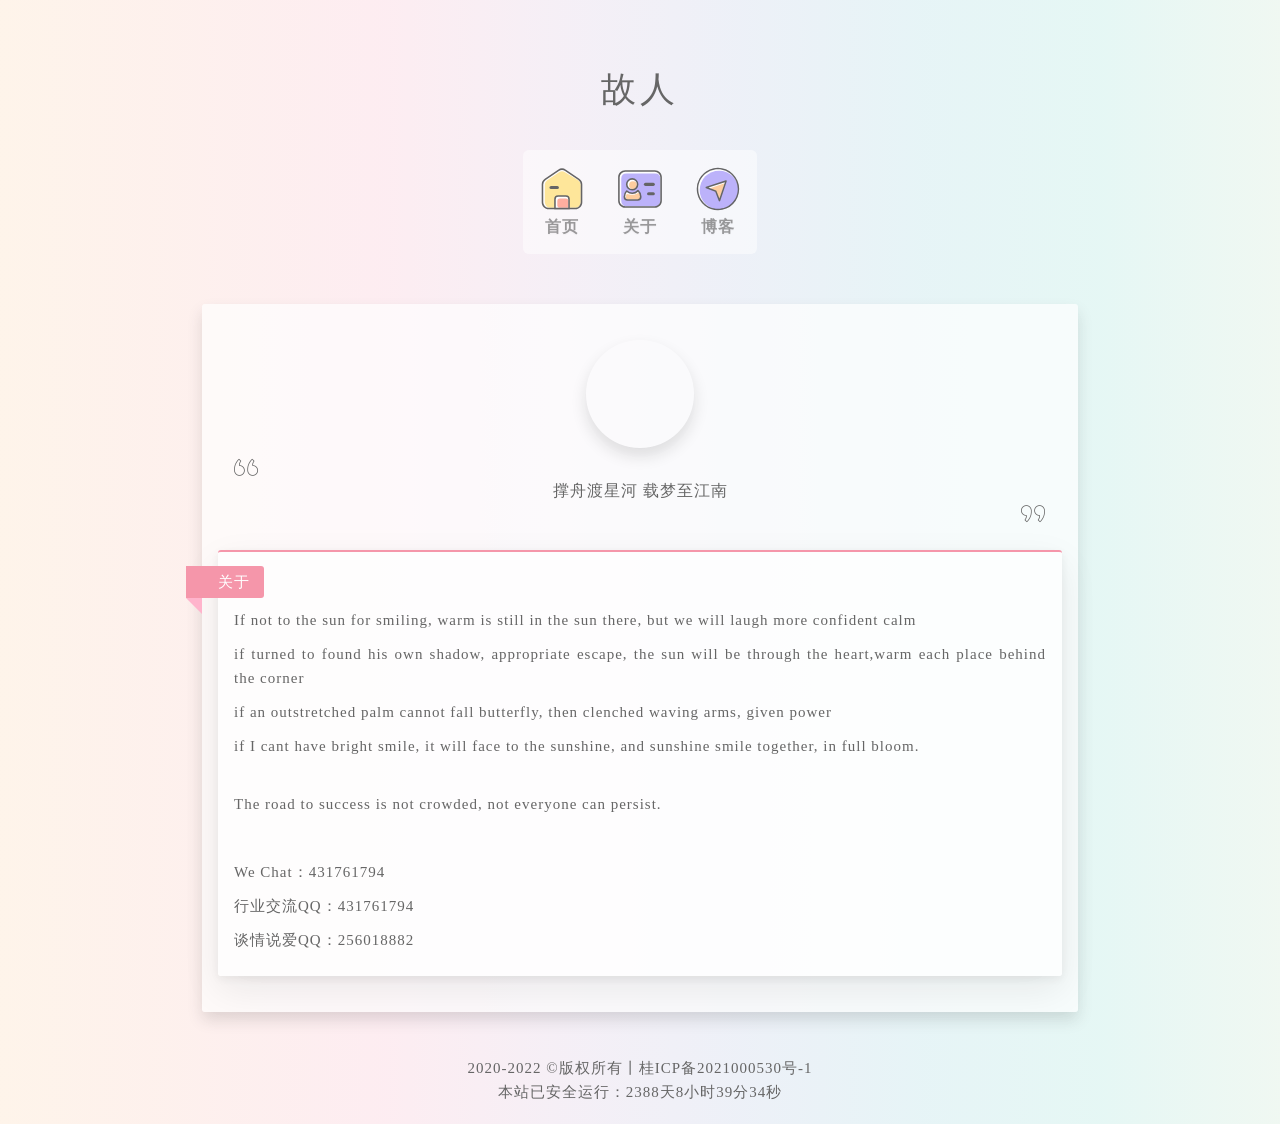
==== commit 7ecf3c74: "Update me.html" ====
--- a/me.html
+++ b/me.html
@@ -106,8 +106,9 @@
 </style>
 </div></footer>
 
-
-
-
 </body>
-</html>+</html>
+<!--樱花飘落开始-->
+<script src="https://www.xccx.cc/usr/themes/Xccx-cc/assets/js/yinghua.js">
+</script>
+<!--樱花飘落结束-->
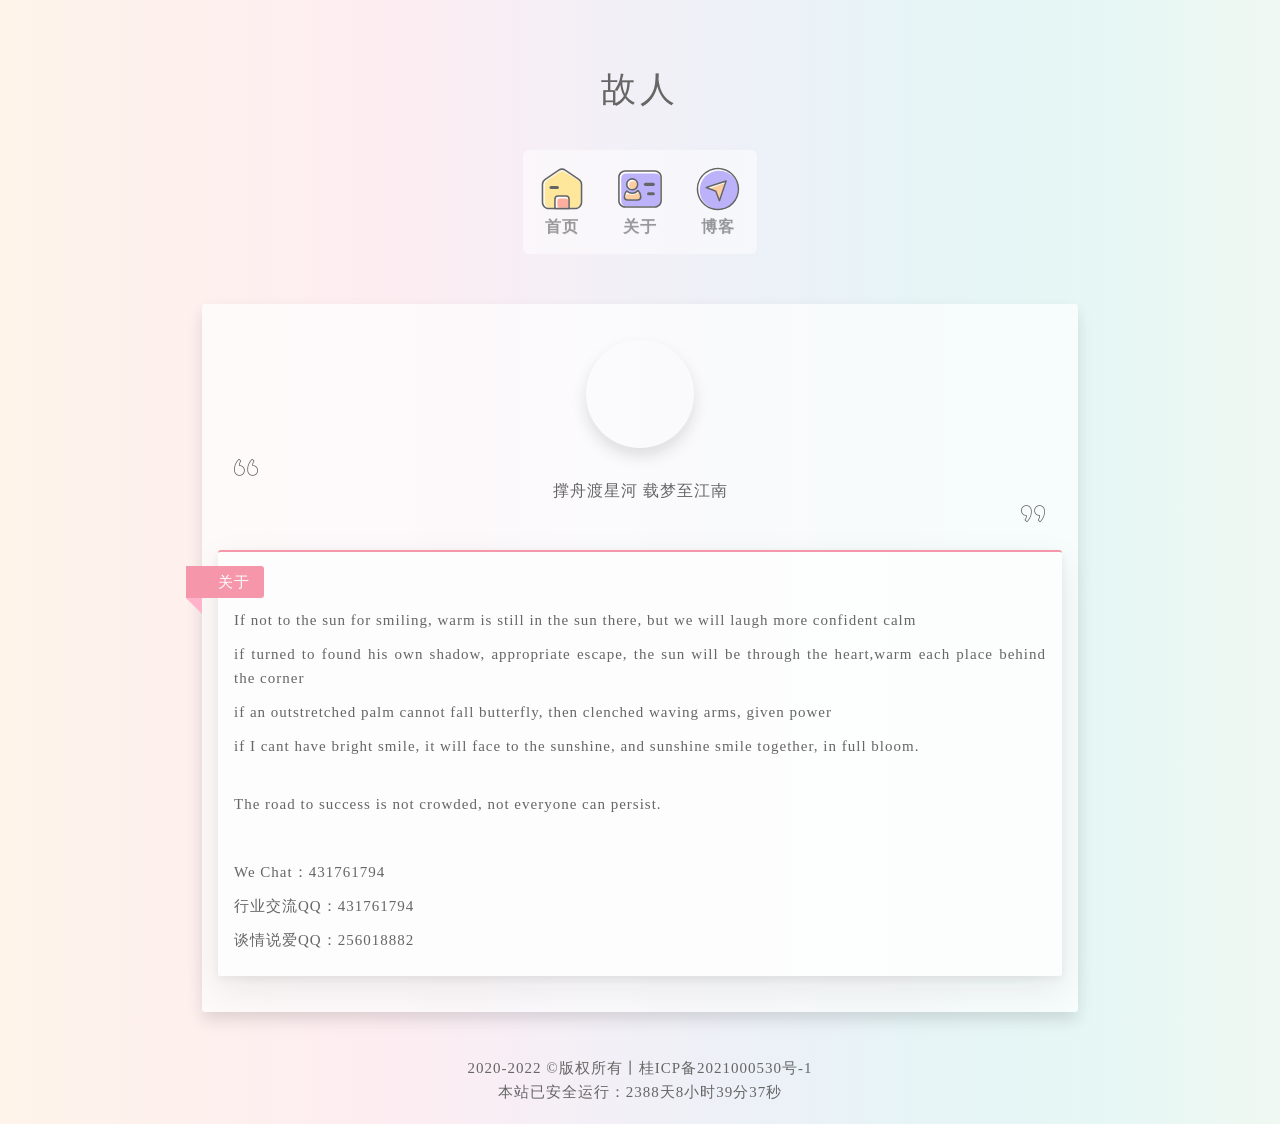
==== commit ed179e97: "Update me.html" ====
--- a/me.html
+++ b/me.html
@@ -25,9 +25,9 @@
 <span class="subtitle">故人</span>
 <nav class="menu">
 <div class="list-h">
-<a href="" target=""><svg t="1664115306404" class="icon" viewBox="0 0 1024 1024" version="1.1" xmlns="https://1162222.com/i/2022/12/23/qrkoxg.jpg" p-id="2118" width="50" height="50"><path d="M784 912H240a128 128 0 0 1-128-128V419.66a128 128 0 0 1 55.91-105.77l272-185.4a128 128 0 0 1 144.18 0l272 185.4A128 128 0 0 1 912 419.66V784a128 128 0 0 1-128 128z" fill="#FFFFFF" p-id="2119"></path><path d="M784 896H272a112 112 0 0 1-112-112V427.24a112 112 0 0 1 49-92.58l242.63-165.21A112 112 0 0 1 574 167l269.3 168.11a112 112 0 0 1 52.7 95V784a112 112 0 0 1-112 112z" fill="#FFE07A" p-id="2120"></path><path d="M784 928H240c-79.4 0-144-64.6-144-144V419.66a143.91 143.91 0 0 1 62.89-119l272-185.4a144 144 0 0 1 162.22 0l272 185.4a143.91 143.91 0 0 1 62.89 119V784c0 79.4-64.6 144-144 144zM512 122.12a111.8 111.8 0 0 0-63.08 19.59l-272 185.4A111.93 111.93 0 0 0 128 419.66V784a112.12 112.12 0 0 0 112 112h544a112.12 112.12 0 0 0 112-112V419.66a111.93 111.93 0 0 0-48.92-92.55l-272-185.4A111.8 111.8 0 0 0 512 122.12z" fill="#333333" p-id="2121"></path><path d="M256 449m32 0l128 0q32 0 32 32l0 0q0 32-32 32l-128 0q-32 0-32-32l0 0q0-32 32-32Z" fill="#333333" p-id="2122"></path><path d="M432 656h160a64 64 0 0 1 64 64v192H368V720a64 64 0 0 1 64-64z" fill="#FFFFFF" p-id="2123"></path><path d="M464 704h128a48 48 0 0 1 48 48v144H464a48 48 0 0 1-48-48v-96a48 48 0 0 1 48-48z" fill="#FF9580" p-id="2124"></path><path d="M672 928H352V720a80.09 80.09 0 0 1 80-80h160a80.09 80.09 0 0 1 80 80z m-288-32h256V720a48.05 48.05 0 0 0-48-48H432a48.05 48.05 0 0 0-48 48z" fill="#333333" p-id="2125"></path></svg><p>首页</p></a>
+<a href="/" target=""><svg t="1664115306404" class="icon" viewBox="0 0 1024 1024" version="1.1" xmlns="https://1162222.com/i/2022/12/23/qrkoxg.jpg" p-id="2118" width="50" height="50"><path d="M784 912H240a128 128 0 0 1-128-128V419.66a128 128 0 0 1 55.91-105.77l272-185.4a128 128 0 0 1 144.18 0l272 185.4A128 128 0 0 1 912 419.66V784a128 128 0 0 1-128 128z" fill="#FFFFFF" p-id="2119"></path><path d="M784 896H272a112 112 0 0 1-112-112V427.24a112 112 0 0 1 49-92.58l242.63-165.21A112 112 0 0 1 574 167l269.3 168.11a112 112 0 0 1 52.7 95V784a112 112 0 0 1-112 112z" fill="#FFE07A" p-id="2120"></path><path d="M784 928H240c-79.4 0-144-64.6-144-144V419.66a143.91 143.91 0 0 1 62.89-119l272-185.4a144 144 0 0 1 162.22 0l272 185.4a143.91 143.91 0 0 1 62.89 119V784c0 79.4-64.6 144-144 144zM512 122.12a111.8 111.8 0 0 0-63.08 19.59l-272 185.4A111.93 111.93 0 0 0 128 419.66V784a112.12 112.12 0 0 0 112 112h544a112.12 112.12 0 0 0 112-112V419.66a111.93 111.93 0 0 0-48.92-92.55l-272-185.4A111.8 111.8 0 0 0 512 122.12z" fill="#333333" p-id="2121"></path><path d="M256 449m32 0l128 0q32 0 32 32l0 0q0 32-32 32l-128 0q-32 0-32-32l0 0q0-32 32-32Z" fill="#333333" p-id="2122"></path><path d="M432 656h160a64 64 0 0 1 64 64v192H368V720a64 64 0 0 1 64-64z" fill="#FFFFFF" p-id="2123"></path><path d="M464 704h128a48 48 0 0 1 48 48v144H464a48 48 0 0 1-48-48v-96a48 48 0 0 1 48-48z" fill="#FF9580" p-id="2124"></path><path d="M672 928H352V720a80.09 80.09 0 0 1 80-80h160a80.09 80.09 0 0 1 80 80z m-288-32h256V720a48.05 48.05 0 0 0-48-48H432a48.05 48.05 0 0 0-48 48z" fill="#333333" p-id="2125"></path></svg><p>首页</p></a>
 
-<a href="" target=""><svg t="1664115194296" class="icon" viewBox="0 0 1024 1024" version="1.1" xmlns="https://1162222.com/i/2022/12/23/qrkoxg.jpg" p-id="8218" width="50" height="50"><path d="M80 144m128 0l608 0q128 0 128 128l0 480q0 128-128 128l-608 0q-128 0-128-128l0-480q0-128 128-128Z" fill="#FFFFFF" p-id="8219"></path><path d="M128 193m112 0l576 0q112 0 112 112l0 447q0 112-112 112l-576 0q-112 0-112-112l0-447q0-112 112-112Z" fill="#A89BFA" p-id="8220"></path><path d="M816 896H208c-79.4 0-144-64.6-144-144V272c0-79.4 64.6-144 144-144h608c79.4 0 144 64.6 144 144v480c0 79.4-64.6 144-144 144zM208 160A112.12 112.12 0 0 0 96 272v480a112.12 112.12 0 0 0 112 112h608a112.12 112.12 0 0 0 112-112V272a112.12 112.12 0 0 0-112-112z" fill="#333333" p-id="8221"></path><path d="M352 416m-112 0a112 112 0 1 0 224 0 112 112 0 1 0-224 0Z" fill="#FFFFFF" p-id="8222"></path><path d="M368 432m-80 0a80 80 0 1 0 160 0 80 80 0 1 0-160 0Z" fill="#FFBF80" p-id="8223"></path><path d="M352 544a128 128 0 1 1 128-128 128.14 128.14 0 0 1-128 128z m0-224a96 96 0 1 0 96 96 96.11 96.11 0 0 0-96-96z" fill="#333333" p-id="8224"></path><path d="M528 670a167.6 167.6 0 0 0-56.48-125.64 160 160 0 0 1-231.42 8A167.43 167.43 0 0 0 192 670a66 66 0 0 0 66 66h204a66 66 0 0 0 66-66z" fill="#FFFFFF" p-id="8225"></path><path d="M528.64 681.13c0-29.5-6.79-51.78-21-72.53a32.08 32.08 0 0 0-43.26-9.27c-28.74 17.77-60.41 32.55-95.35 32.55-30.44 0-70.44-4.68-100.45-14.61a32 32 0 0 0-41.1 23.27c-2.8 12-3.51 25.46-3.51 40.59 0 21.87 15 39.23 32.84 39.23h212c25.2 0 59.84-17.36 59.84-39.23z" fill="#FFBF80" p-id="8226"></path><path d="M462 752H258a82.1 82.1 0 0 1-82-82 183 183 0 0 1 52.68-128.87 16 16 0 0 1 22.61-0.22 144 144 0 0 0 208.28-7.19 16 16 0 0 1 22.57-1.32A184.21 184.21 0 0 1 544 670a82.1 82.1 0 0 1-82 82zM241.41 574.92A150.92 150.92 0 0 0 208 670a50.06 50.06 0 0 0 50 50h204a50.06 50.06 0 0 0 50-50 152.19 152.19 0 0 0-40.27-103 176 176 0 0 1-230.32 7.95z" fill="#333333" p-id="8227"></path><path d="M592 384m32 0l160 0q32 0 32 32l0 0q0 32-32 32l-160 0q-32 0-32-32l0 0q0-32 32-32Z" fill="#333333" p-id="8228"></path><path d="M656 576m32 0l96 0q32 0 32 32l0 0q0 32-32 32l-96 0q-32 0-32-32l0 0q0-32 32-32Z" fill="#333333" p-id="8229"></path></svg><p>关于</p></a>
+<a href="/me.html" target=""><svg t="1664115194296" class="icon" viewBox="0 0 1024 1024" version="1.1" xmlns="https://1162222.com/i/2022/12/23/qrkoxg.jpg" p-id="8218" width="50" height="50"><path d="M80 144m128 0l608 0q128 0 128 128l0 480q0 128-128 128l-608 0q-128 0-128-128l0-480q0-128 128-128Z" fill="#FFFFFF" p-id="8219"></path><path d="M128 193m112 0l576 0q112 0 112 112l0 447q0 112-112 112l-576 0q-112 0-112-112l0-447q0-112 112-112Z" fill="#A89BFA" p-id="8220"></path><path d="M816 896H208c-79.4 0-144-64.6-144-144V272c0-79.4 64.6-144 144-144h608c79.4 0 144 64.6 144 144v480c0 79.4-64.6 144-144 144zM208 160A112.12 112.12 0 0 0 96 272v480a112.12 112.12 0 0 0 112 112h608a112.12 112.12 0 0 0 112-112V272a112.12 112.12 0 0 0-112-112z" fill="#333333" p-id="8221"></path><path d="M352 416m-112 0a112 112 0 1 0 224 0 112 112 0 1 0-224 0Z" fill="#FFFFFF" p-id="8222"></path><path d="M368 432m-80 0a80 80 0 1 0 160 0 80 80 0 1 0-160 0Z" fill="#FFBF80" p-id="8223"></path><path d="M352 544a128 128 0 1 1 128-128 128.14 128.14 0 0 1-128 128z m0-224a96 96 0 1 0 96 96 96.11 96.11 0 0 0-96-96z" fill="#333333" p-id="8224"></path><path d="M528 670a167.6 167.6 0 0 0-56.48-125.64 160 160 0 0 1-231.42 8A167.43 167.43 0 0 0 192 670a66 66 0 0 0 66 66h204a66 66 0 0 0 66-66z" fill="#FFFFFF" p-id="8225"></path><path d="M528.64 681.13c0-29.5-6.79-51.78-21-72.53a32.08 32.08 0 0 0-43.26-9.27c-28.74 17.77-60.41 32.55-95.35 32.55-30.44 0-70.44-4.68-100.45-14.61a32 32 0 0 0-41.1 23.27c-2.8 12-3.51 25.46-3.51 40.59 0 21.87 15 39.23 32.84 39.23h212c25.2 0 59.84-17.36 59.84-39.23z" fill="#FFBF80" p-id="8226"></path><path d="M462 752H258a82.1 82.1 0 0 1-82-82 183 183 0 0 1 52.68-128.87 16 16 0 0 1 22.61-0.22 144 144 0 0 0 208.28-7.19 16 16 0 0 1 22.57-1.32A184.21 184.21 0 0 1 544 670a82.1 82.1 0 0 1-82 82zM241.41 574.92A150.92 150.92 0 0 0 208 670a50.06 50.06 0 0 0 50 50h204a50.06 50.06 0 0 0 50-50 152.19 152.19 0 0 0-40.27-103 176 176 0 0 1-230.32 7.95z" fill="#333333" p-id="8227"></path><path d="M592 384m32 0l160 0q32 0 32 32l0 0q0 32-32 32l-160 0q-32 0-32-32l0 0q0-32 32-32Z" fill="#333333" p-id="8228"></path><path d="M656 576m32 0l96 0q32 0 32 32l0 0q0 32-32 32l-96 0q-32 0-32-32l0 0q0-32 32-32Z" fill="#333333" p-id="8229"></path></svg><p>关于</p></a>
 
 <a href="https://blog.vvvv.gay" target="_blank"><svg t="1664115959373" class="icon" viewBox="0 0 1024 1024" version="1.1" xmlns="http://www.w3.org/2000/svg" p-id="1548" width="50" height="50"><path d="M512 512m-420 0a420 420 0 1 0 840 0 420 420 0 1 0-840 0Z" fill="#FFFFFF" p-id="1549"></path><path d="M534.5 534.5m-397.5 0a397.5 397.5 0 1 0 795 0 397.5 397.5 0 1 0-795 0Z" fill="#A89BFA" p-id="1550"></path><path d="M677 347.9375L272 482l195 75 75 195 135-404.0625z" fill="#FFFFFF" p-id="1551"></path><path d="M618.36875001 402.359375l-237.75000002 82.92187501a15 15 0 0 0-1.74374999 27.59062499l88.03125001 43.828125L542 722l95.765625-300.9375a15 15 0 0 0-19.39687501-18.703125z" fill="#FFBF80" p-id="1552"></path><path d="M512 947A435.103125 435.103125 0 0 1 342.678125 111.190625a435.1125 435.1125 0 0 1 338.65312501 801.61875A432.3375 432.3375 0 0 1 512 947z m0-840C288.678125 107 107 288.678125 107 512s181.678125 405 405 405 405-181.678125 405-405S735.321875 107 512 107z" fill="#333333" p-id="1553"></path><path d="M542 767a15 15 0 0 1-13.996875-9.61875001l-72.60937501-188.77499998-188.77499998-72.60937501a15 15 0 0 1 0.66562499-28.2375l405-134.0625a15 15 0 0 1 18.94687499 18.99375l-135 404.0625A15 15 0 0 1 542.3375 767zM316.540625 483.059375l155.84062499 59.94375a15 15 0 0 1 8.61562501 8.61562501l60 156.01874999L653.28125001 371.590625z" fill="#333333" p-id="1554"></path></svg><p>博客</p></a>
 </div></nav>
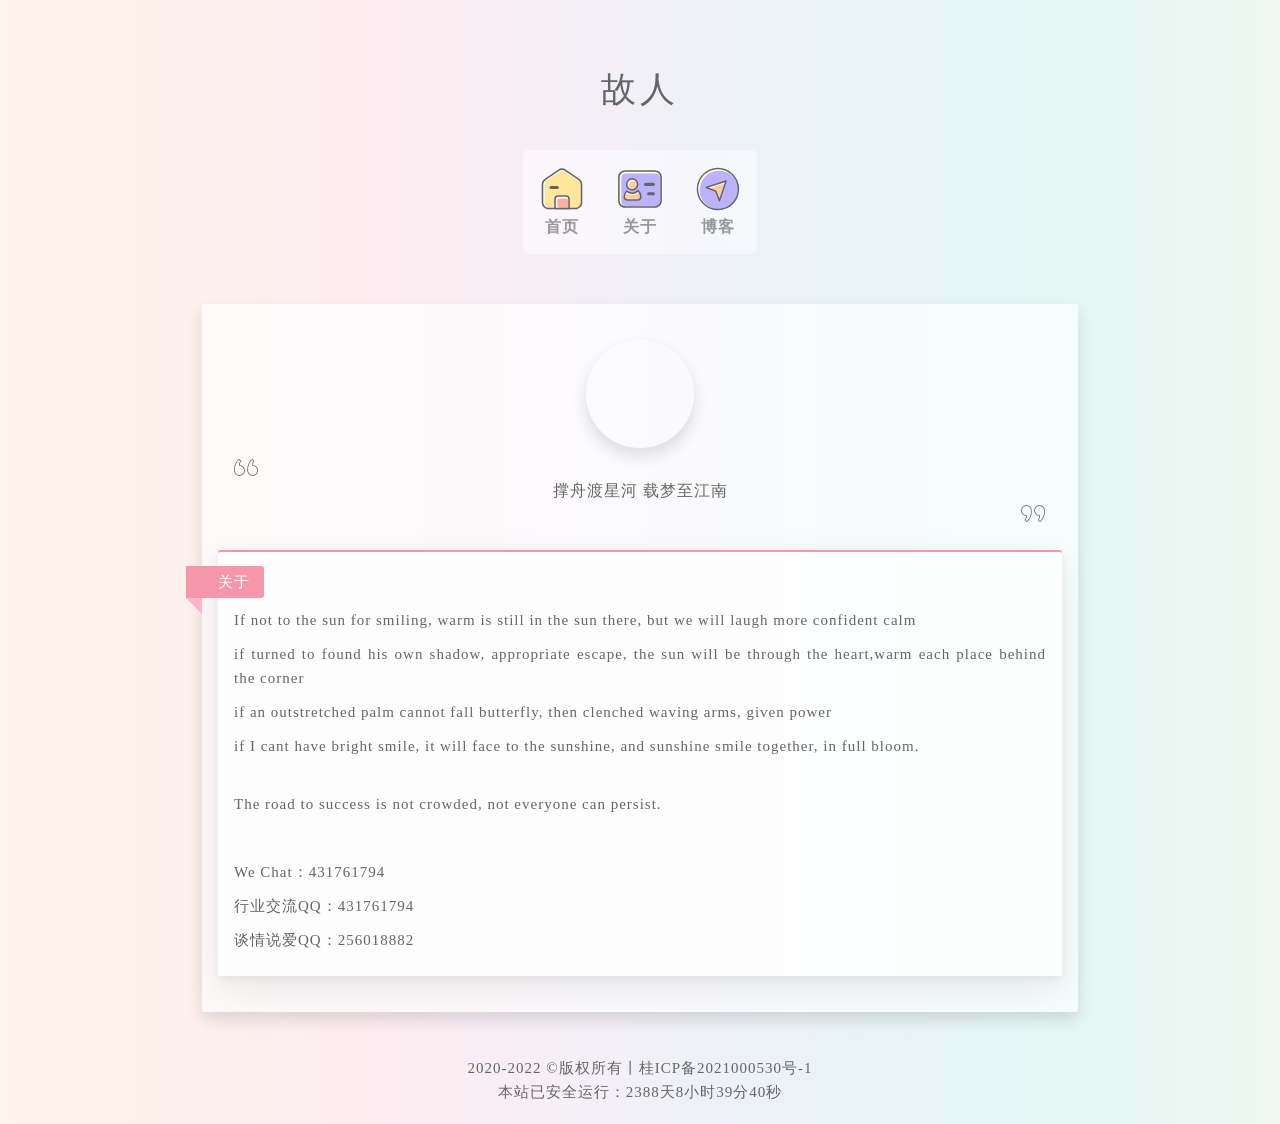
==== commit 34844153: "Update me.html" ====
--- a/me.html
+++ b/me.html
@@ -25,9 +25,9 @@
 <span class="subtitle">故人</span>
 <nav class="menu">
 <div class="list-h">
-<a href="/" target=""><svg t="1664115306404" class="icon" viewBox="0 0 1024 1024" version="1.1" xmlns="https://1162222.com/i/2022/12/23/qrkoxg.jpg" p-id="2118" width="50" height="50"><path d="M784 912H240a128 128 0 0 1-128-128V419.66a128 128 0 0 1 55.91-105.77l272-185.4a128 128 0 0 1 144.18 0l272 185.4A128 128 0 0 1 912 419.66V784a128 128 0 0 1-128 128z" fill="#FFFFFF" p-id="2119"></path><path d="M784 896H272a112 112 0 0 1-112-112V427.24a112 112 0 0 1 49-92.58l242.63-165.21A112 112 0 0 1 574 167l269.3 168.11a112 112 0 0 1 52.7 95V784a112 112 0 0 1-112 112z" fill="#FFE07A" p-id="2120"></path><path d="M784 928H240c-79.4 0-144-64.6-144-144V419.66a143.91 143.91 0 0 1 62.89-119l272-185.4a144 144 0 0 1 162.22 0l272 185.4a143.91 143.91 0 0 1 62.89 119V784c0 79.4-64.6 144-144 144zM512 122.12a111.8 111.8 0 0 0-63.08 19.59l-272 185.4A111.93 111.93 0 0 0 128 419.66V784a112.12 112.12 0 0 0 112 112h544a112.12 112.12 0 0 0 112-112V419.66a111.93 111.93 0 0 0-48.92-92.55l-272-185.4A111.8 111.8 0 0 0 512 122.12z" fill="#333333" p-id="2121"></path><path d="M256 449m32 0l128 0q32 0 32 32l0 0q0 32-32 32l-128 0q-32 0-32-32l0 0q0-32 32-32Z" fill="#333333" p-id="2122"></path><path d="M432 656h160a64 64 0 0 1 64 64v192H368V720a64 64 0 0 1 64-64z" fill="#FFFFFF" p-id="2123"></path><path d="M464 704h128a48 48 0 0 1 48 48v144H464a48 48 0 0 1-48-48v-96a48 48 0 0 1 48-48z" fill="#FF9580" p-id="2124"></path><path d="M672 928H352V720a80.09 80.09 0 0 1 80-80h160a80.09 80.09 0 0 1 80 80z m-288-32h256V720a48.05 48.05 0 0 0-48-48H432a48.05 48.05 0 0 0-48 48z" fill="#333333" p-id="2125"></path></svg><p>首页</p></a>
+<a href="/" target=""><svg t="1664115306404" class="icon" viewBox="0 0 1024 1024" version="1.1" xmlns="http://www.w3.org/2000/svg" p-id="2118" width="50" height="50"><path d="M784 912H240a128 128 0 0 1-128-128V419.66a128 128 0 0 1 55.91-105.77l272-185.4a128 128 0 0 1 144.18 0l272 185.4A128 128 0 0 1 912 419.66V784a128 128 0 0 1-128 128z" fill="#FFFFFF" p-id="2119"></path><path d="M784 896H272a112 112 0 0 1-112-112V427.24a112 112 0 0 1 49-92.58l242.63-165.21A112 112 0 0 1 574 167l269.3 168.11a112 112 0 0 1 52.7 95V784a112 112 0 0 1-112 112z" fill="#FFE07A" p-id="2120"></path><path d="M784 928H240c-79.4 0-144-64.6-144-144V419.66a143.91 143.91 0 0 1 62.89-119l272-185.4a144 144 0 0 1 162.22 0l272 185.4a143.91 143.91 0 0 1 62.89 119V784c0 79.4-64.6 144-144 144zM512 122.12a111.8 111.8 0 0 0-63.08 19.59l-272 185.4A111.93 111.93 0 0 0 128 419.66V784a112.12 112.12 0 0 0 112 112h544a112.12 112.12 0 0 0 112-112V419.66a111.93 111.93 0 0 0-48.92-92.55l-272-185.4A111.8 111.8 0 0 0 512 122.12z" fill="#333333" p-id="2121"></path><path d="M256 449m32 0l128 0q32 0 32 32l0 0q0 32-32 32l-128 0q-32 0-32-32l0 0q0-32 32-32Z" fill="#333333" p-id="2122"></path><path d="M432 656h160a64 64 0 0 1 64 64v192H368V720a64 64 0 0 1 64-64z" fill="#FFFFFF" p-id="2123"></path><path d="M464 704h128a48 48 0 0 1 48 48v144H464a48 48 0 0 1-48-48v-96a48 48 0 0 1 48-48z" fill="#FF9580" p-id="2124"></path><path d="M672 928H352V720a80.09 80.09 0 0 1 80-80h160a80.09 80.09 0 0 1 80 80z m-288-32h256V720a48.05 48.05 0 0 0-48-48H432a48.05 48.05 0 0 0-48 48z" fill="#333333" p-id="2125"></path></svg><p>首页</p></a>
 
-<a href="/me.html" target=""><svg t="1664115194296" class="icon" viewBox="0 0 1024 1024" version="1.1" xmlns="https://1162222.com/i/2022/12/23/qrkoxg.jpg" p-id="8218" width="50" height="50"><path d="M80 144m128 0l608 0q128 0 128 128l0 480q0 128-128 128l-608 0q-128 0-128-128l0-480q0-128 128-128Z" fill="#FFFFFF" p-id="8219"></path><path d="M128 193m112 0l576 0q112 0 112 112l0 447q0 112-112 112l-576 0q-112 0-112-112l0-447q0-112 112-112Z" fill="#A89BFA" p-id="8220"></path><path d="M816 896H208c-79.4 0-144-64.6-144-144V272c0-79.4 64.6-144 144-144h608c79.4 0 144 64.6 144 144v480c0 79.4-64.6 144-144 144zM208 160A112.12 112.12 0 0 0 96 272v480a112.12 112.12 0 0 0 112 112h608a112.12 112.12 0 0 0 112-112V272a112.12 112.12 0 0 0-112-112z" fill="#333333" p-id="8221"></path><path d="M352 416m-112 0a112 112 0 1 0 224 0 112 112 0 1 0-224 0Z" fill="#FFFFFF" p-id="8222"></path><path d="M368 432m-80 0a80 80 0 1 0 160 0 80 80 0 1 0-160 0Z" fill="#FFBF80" p-id="8223"></path><path d="M352 544a128 128 0 1 1 128-128 128.14 128.14 0 0 1-128 128z m0-224a96 96 0 1 0 96 96 96.11 96.11 0 0 0-96-96z" fill="#333333" p-id="8224"></path><path d="M528 670a167.6 167.6 0 0 0-56.48-125.64 160 160 0 0 1-231.42 8A167.43 167.43 0 0 0 192 670a66 66 0 0 0 66 66h204a66 66 0 0 0 66-66z" fill="#FFFFFF" p-id="8225"></path><path d="M528.64 681.13c0-29.5-6.79-51.78-21-72.53a32.08 32.08 0 0 0-43.26-9.27c-28.74 17.77-60.41 32.55-95.35 32.55-30.44 0-70.44-4.68-100.45-14.61a32 32 0 0 0-41.1 23.27c-2.8 12-3.51 25.46-3.51 40.59 0 21.87 15 39.23 32.84 39.23h212c25.2 0 59.84-17.36 59.84-39.23z" fill="#FFBF80" p-id="8226"></path><path d="M462 752H258a82.1 82.1 0 0 1-82-82 183 183 0 0 1 52.68-128.87 16 16 0 0 1 22.61-0.22 144 144 0 0 0 208.28-7.19 16 16 0 0 1 22.57-1.32A184.21 184.21 0 0 1 544 670a82.1 82.1 0 0 1-82 82zM241.41 574.92A150.92 150.92 0 0 0 208 670a50.06 50.06 0 0 0 50 50h204a50.06 50.06 0 0 0 50-50 152.19 152.19 0 0 0-40.27-103 176 176 0 0 1-230.32 7.95z" fill="#333333" p-id="8227"></path><path d="M592 384m32 0l160 0q32 0 32 32l0 0q0 32-32 32l-160 0q-32 0-32-32l0 0q0-32 32-32Z" fill="#333333" p-id="8228"></path><path d="M656 576m32 0l96 0q32 0 32 32l0 0q0 32-32 32l-96 0q-32 0-32-32l0 0q0-32 32-32Z" fill="#333333" p-id="8229"></path></svg><p>关于</p></a>
+<a href="/me.html" target=""><svg t="1664115194296" class="icon" viewBox="0 0 1024 1024" version="1.1" xmlns="http://www.w3.org/2000/svg" p-id="8218" width="50" height="50"><path d="M80 144m128 0l608 0q128 0 128 128l0 480q0 128-128 128l-608 0q-128 0-128-128l0-480q0-128 128-128Z" fill="#FFFFFF" p-id="8219"></path><path d="M128 193m112 0l576 0q112 0 112 112l0 447q0 112-112 112l-576 0q-112 0-112-112l0-447q0-112 112-112Z" fill="#A89BFA" p-id="8220"></path><path d="M816 896H208c-79.4 0-144-64.6-144-144V272c0-79.4 64.6-144 144-144h608c79.4 0 144 64.6 144 144v480c0 79.4-64.6 144-144 144zM208 160A112.12 112.12 0 0 0 96 272v480a112.12 112.12 0 0 0 112 112h608a112.12 112.12 0 0 0 112-112V272a112.12 112.12 0 0 0-112-112z" fill="#333333" p-id="8221"></path><path d="M352 416m-112 0a112 112 0 1 0 224 0 112 112 0 1 0-224 0Z" fill="#FFFFFF" p-id="8222"></path><path d="M368 432m-80 0a80 80 0 1 0 160 0 80 80 0 1 0-160 0Z" fill="#FFBF80" p-id="8223"></path><path d="M352 544a128 128 0 1 1 128-128 128.14 128.14 0 0 1-128 128z m0-224a96 96 0 1 0 96 96 96.11 96.11 0 0 0-96-96z" fill="#333333" p-id="8224"></path><path d="M528 670a167.6 167.6 0 0 0-56.48-125.64 160 160 0 0 1-231.42 8A167.43 167.43 0 0 0 192 670a66 66 0 0 0 66 66h204a66 66 0 0 0 66-66z" fill="#FFFFFF" p-id="8225"></path><path d="M528.64 681.13c0-29.5-6.79-51.78-21-72.53a32.08 32.08 0 0 0-43.26-9.27c-28.74 17.77-60.41 32.55-95.35 32.55-30.44 0-70.44-4.68-100.45-14.61a32 32 0 0 0-41.1 23.27c-2.8 12-3.51 25.46-3.51 40.59 0 21.87 15 39.23 32.84 39.23h212c25.2 0 59.84-17.36 59.84-39.23z" fill="#FFBF80" p-id="8226"></path><path d="M462 752H258a82.1 82.1 0 0 1-82-82 183 183 0 0 1 52.68-128.87 16 16 0 0 1 22.61-0.22 144 144 0 0 0 208.28-7.19 16 16 0 0 1 22.57-1.32A184.21 184.21 0 0 1 544 670a82.1 82.1 0 0 1-82 82zM241.41 574.92A150.92 150.92 0 0 0 208 670a50.06 50.06 0 0 0 50 50h204a50.06 50.06 0 0 0 50-50 152.19 152.19 0 0 0-40.27-103 176 176 0 0 1-230.32 7.95z" fill="#333333" p-id="8227"></path><path d="M592 384m32 0l160 0q32 0 32 32l0 0q0 32-32 32l-160 0q-32 0-32-32l0 0q0-32 32-32Z" fill="#333333" p-id="8228"></path><path d="M656 576m32 0l96 0q32 0 32 32l0 0q0 32-32 32l-96 0q-32 0-32-32l0 0q0-32 32-32Z" fill="#333333" p-id="8229"></path></svg><p>关于</p></a>
 
 <a href="https://blog.vvvv.gay" target="_blank"><svg t="1664115959373" class="icon" viewBox="0 0 1024 1024" version="1.1" xmlns="http://www.w3.org/2000/svg" p-id="1548" width="50" height="50"><path d="M512 512m-420 0a420 420 0 1 0 840 0 420 420 0 1 0-840 0Z" fill="#FFFFFF" p-id="1549"></path><path d="M534.5 534.5m-397.5 0a397.5 397.5 0 1 0 795 0 397.5 397.5 0 1 0-795 0Z" fill="#A89BFA" p-id="1550"></path><path d="M677 347.9375L272 482l195 75 75 195 135-404.0625z" fill="#FFFFFF" p-id="1551"></path><path d="M618.36875001 402.359375l-237.75000002 82.92187501a15 15 0 0 0-1.74374999 27.59062499l88.03125001 43.828125L542 722l95.765625-300.9375a15 15 0 0 0-19.39687501-18.703125z" fill="#FFBF80" p-id="1552"></path><path d="M512 947A435.103125 435.103125 0 0 1 342.678125 111.190625a435.1125 435.1125 0 0 1 338.65312501 801.61875A432.3375 432.3375 0 0 1 512 947z m0-840C288.678125 107 107 288.678125 107 512s181.678125 405 405 405 405-181.678125 405-405S735.321875 107 512 107z" fill="#333333" p-id="1553"></path><path d="M542 767a15 15 0 0 1-13.996875-9.61875001l-72.60937501-188.77499998-188.77499998-72.60937501a15 15 0 0 1 0.66562499-28.2375l405-134.0625a15 15 0 0 1 18.94687499 18.99375l-135 404.0625A15 15 0 0 1 542.3375 767zM316.540625 483.059375l155.84062499 59.94375a15 15 0 0 1 8.61562501 8.61562501l60 156.01874999L653.28125001 371.590625z" fill="#333333" p-id="1554"></path></svg><p>博客</p></a>
 </div></nav>
@@ -40,7 +40,7 @@
 <div class="page">
 <div class="content">
 <div class="header">
-<img src="https://1162222.com/i/2022/12/23/qrkoxg.jpg" alt=""></div>
+<img src="https://s3.us-west-2.amazonaws.com/secure.notion-static.com/6eec84c8-b084-44f1-87fd-df5fc2168e68/10tz3ph.jpg?X-Amz-Algorithm=AWS4-HMAC-SHA256&X-Amz-Content-Sha256=UNSIGNED-PAYLOAD&X-Amz-Credential=AKIAT73L2G45EIPT3X45%2F20221223%2Fus-west-2%2Fs3%2Faws4_request&X-Amz-Date=20221223T171450Z&X-Amz-Expires=86400&X-Amz-Signature=a974f2189ed8f493a31ca3ece6a077307619406cdeee31fd6a37bc450668374d&X-Amz-SignedHeaders=host&x-id=GetObject" alt=""></div>
 <div class="quote">
 <i class="iconfont icon-Artboard1"></i>
 <span>撑舟渡星河 载梦至江南</span>
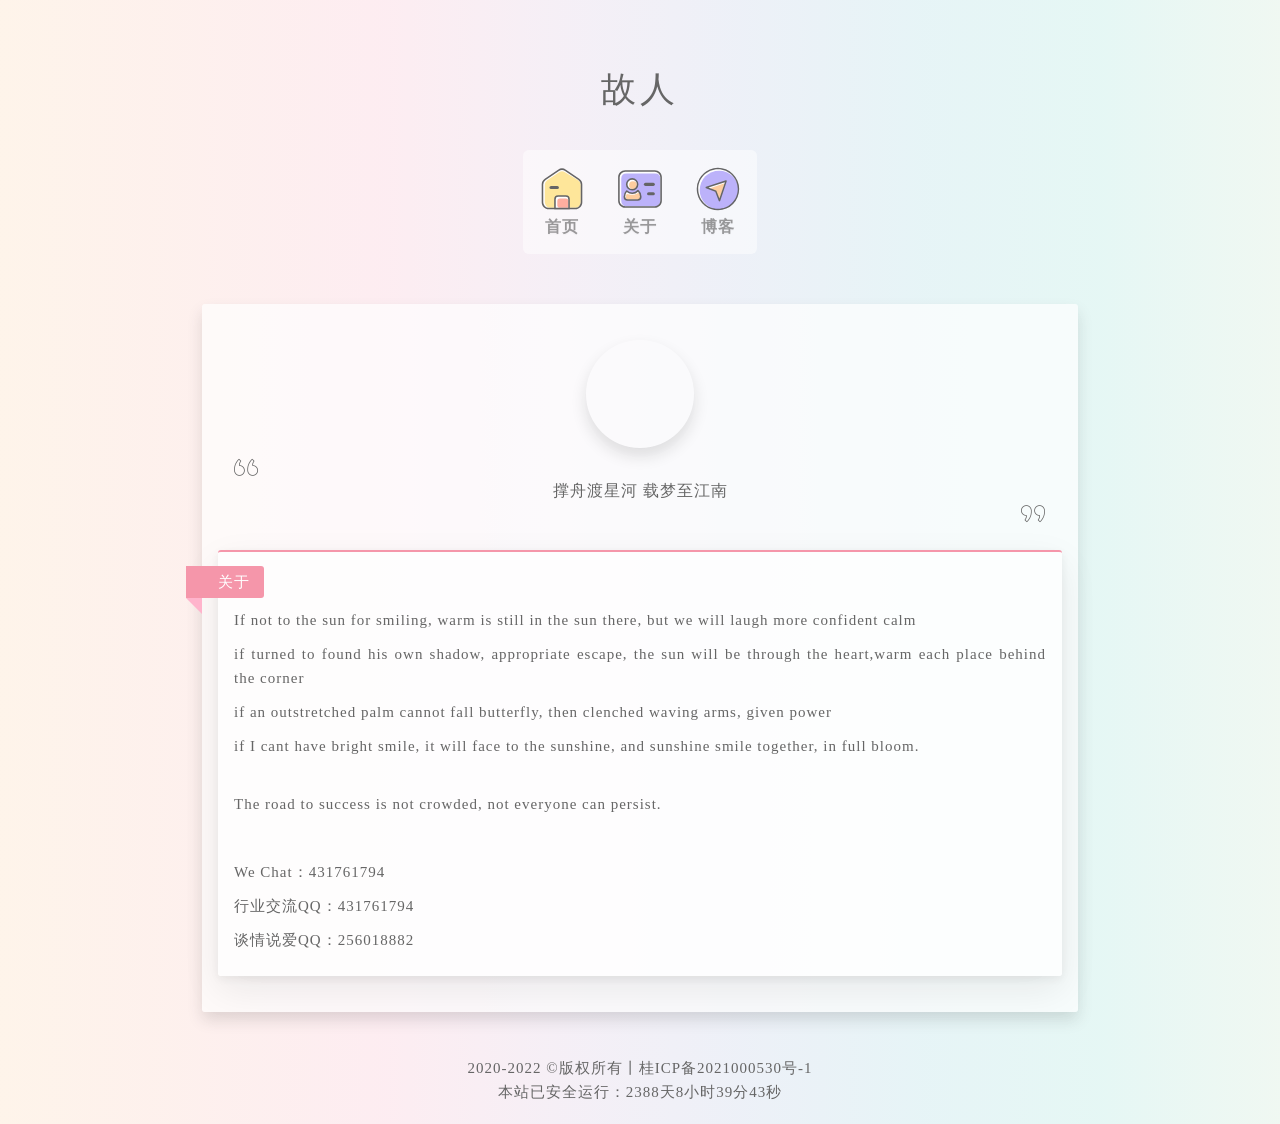
==== commit 5ecc5530: "Update me.html" ====
--- a/me.html
+++ b/me.html
@@ -40,7 +40,7 @@
 <div class="page">
 <div class="content">
 <div class="header">
-<img src="https://s3.us-west-2.amazonaws.com/secure.notion-static.com/6eec84c8-b084-44f1-87fd-df5fc2168e68/10tz3ph.jpg?X-Amz-Algorithm=AWS4-HMAC-SHA256&X-Amz-Content-Sha256=UNSIGNED-PAYLOAD&X-Amz-Credential=AKIAT73L2G45EIPT3X45%2F20221223%2Fus-west-2%2Fs3%2Faws4_request&X-Amz-Date=20221223T171450Z&X-Amz-Expires=86400&X-Amz-Signature=a974f2189ed8f493a31ca3ece6a077307619406cdeee31fd6a37bc450668374d&X-Amz-SignedHeaders=host&x-id=GetObject" alt=""></div>
+<img src="https://i.imgtg.com/2022/12/25/LoB7B.png" alt=""></div>
 <div class="quote">
 <i class="iconfont icon-Artboard1"></i>
 <span>撑舟渡星河 载梦至江南</span>
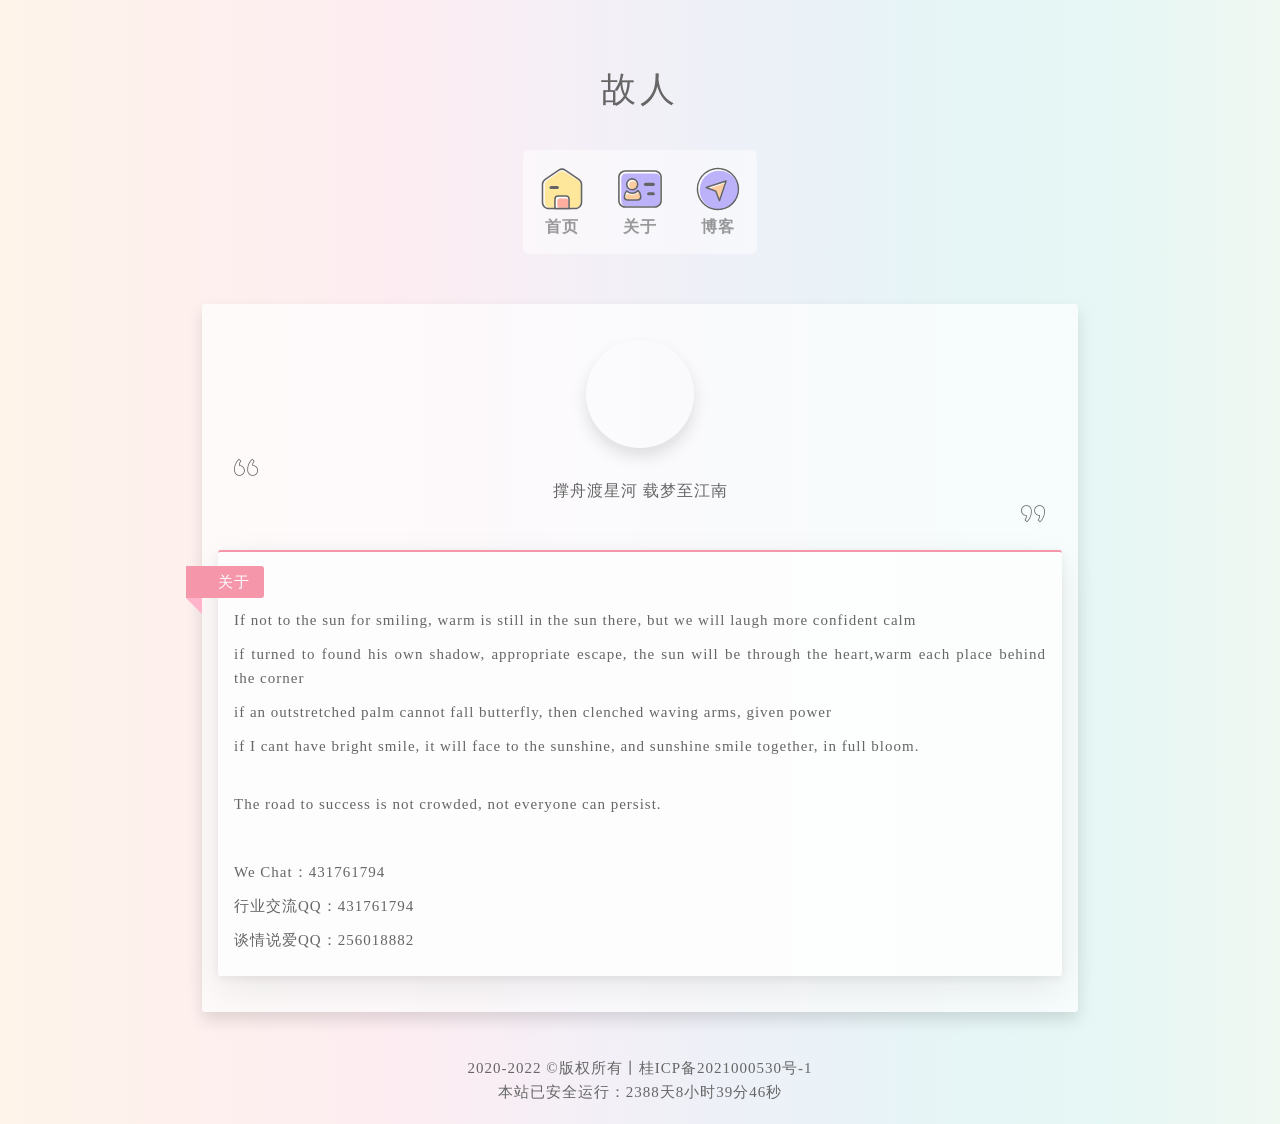
==== commit bc30ceaa: "Update me.html" ====
--- a/me.html
+++ b/me.html
@@ -10,7 +10,7 @@
 <meta name="keywords" content="">
 <meta name="description" content="">
 
-<link rel="shortcut icon" href="favicon.ico" />
+<link rel="shortcut icon" href="https://young.zhubai.love/favicon.png">
 <link rel="stylesheet" href="css/style.css">
 
 <title>关于 - 故人</title>
@@ -108,7 +108,8 @@
 
 </body>
 </html>
+</html>
 <!--樱花飘落开始-->
-<script src="https://www.xccx.cc/usr/themes/Xccx-cc/assets/js/yinghua.js">
+<script src="https://www.xccx.cc/usr/themes/Xc/assets/js/yinghua.js">
 </script>
 <!--樱花飘落结束-->
